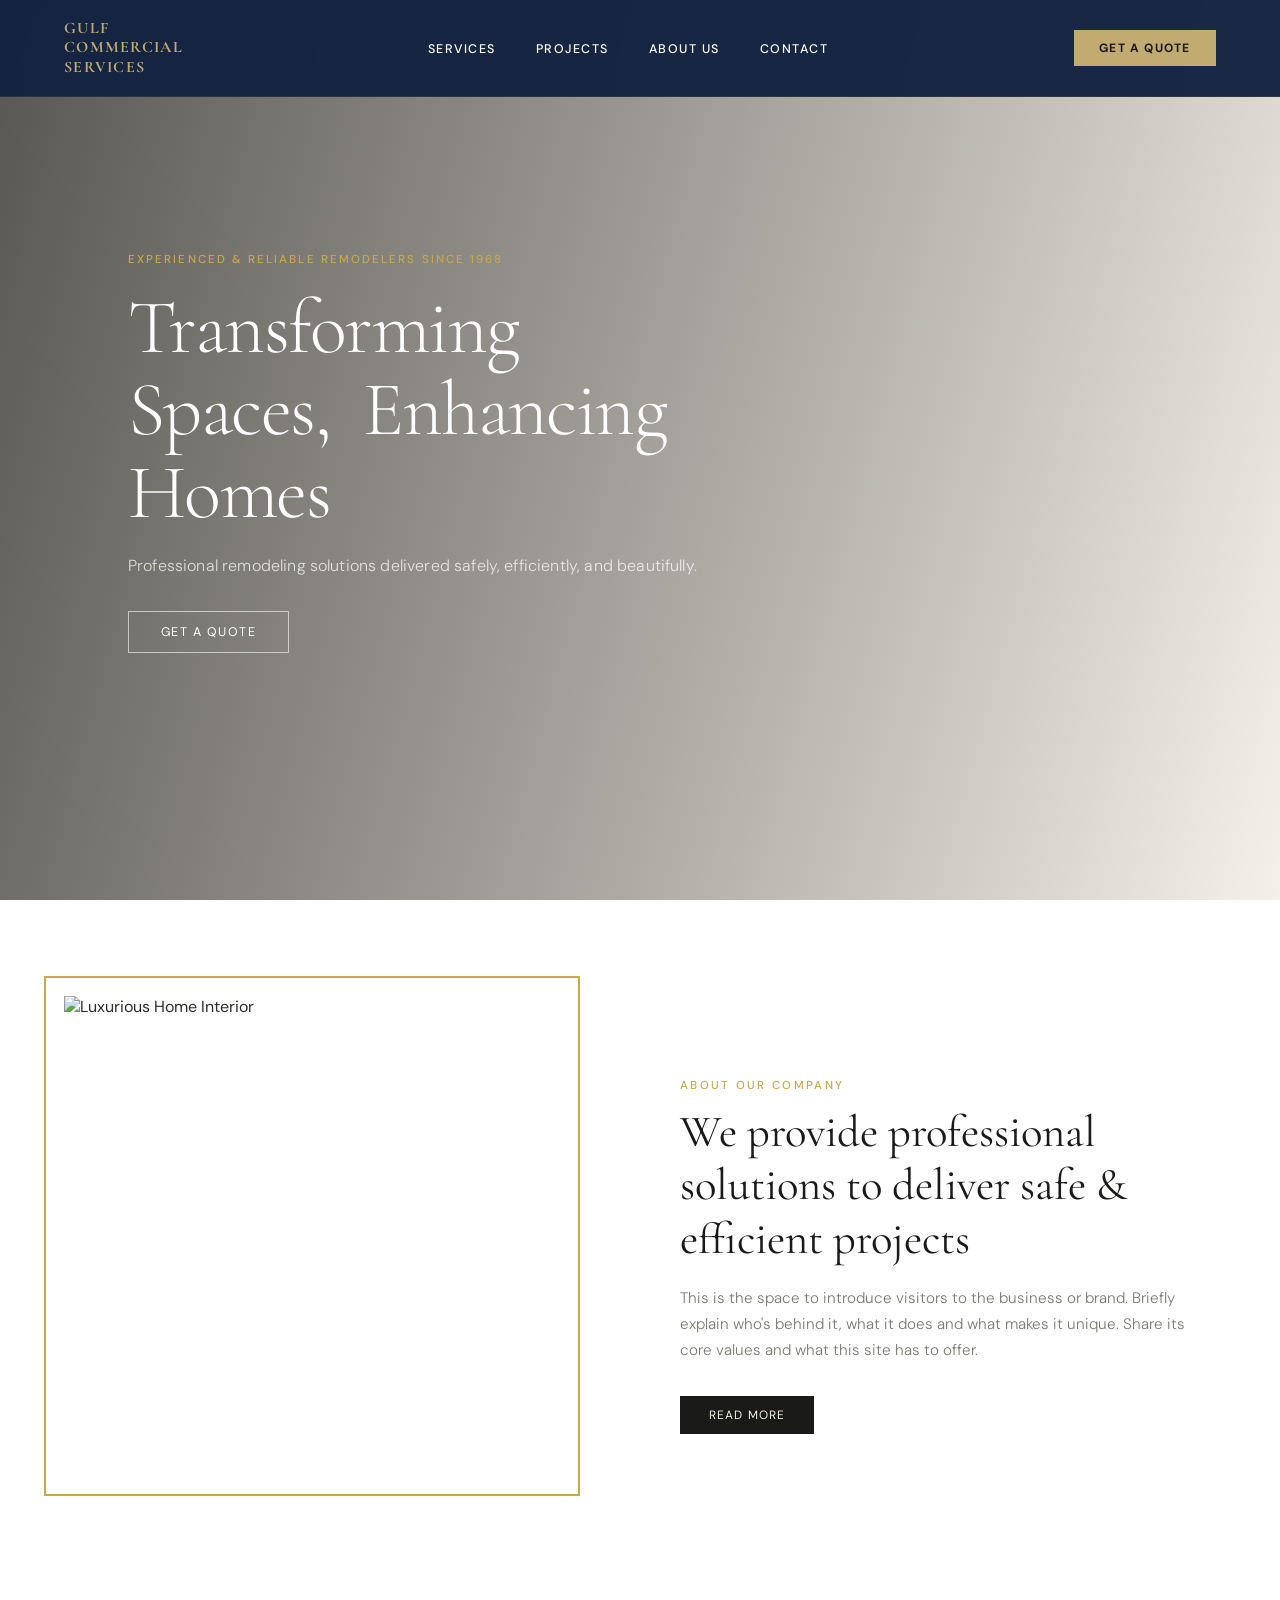
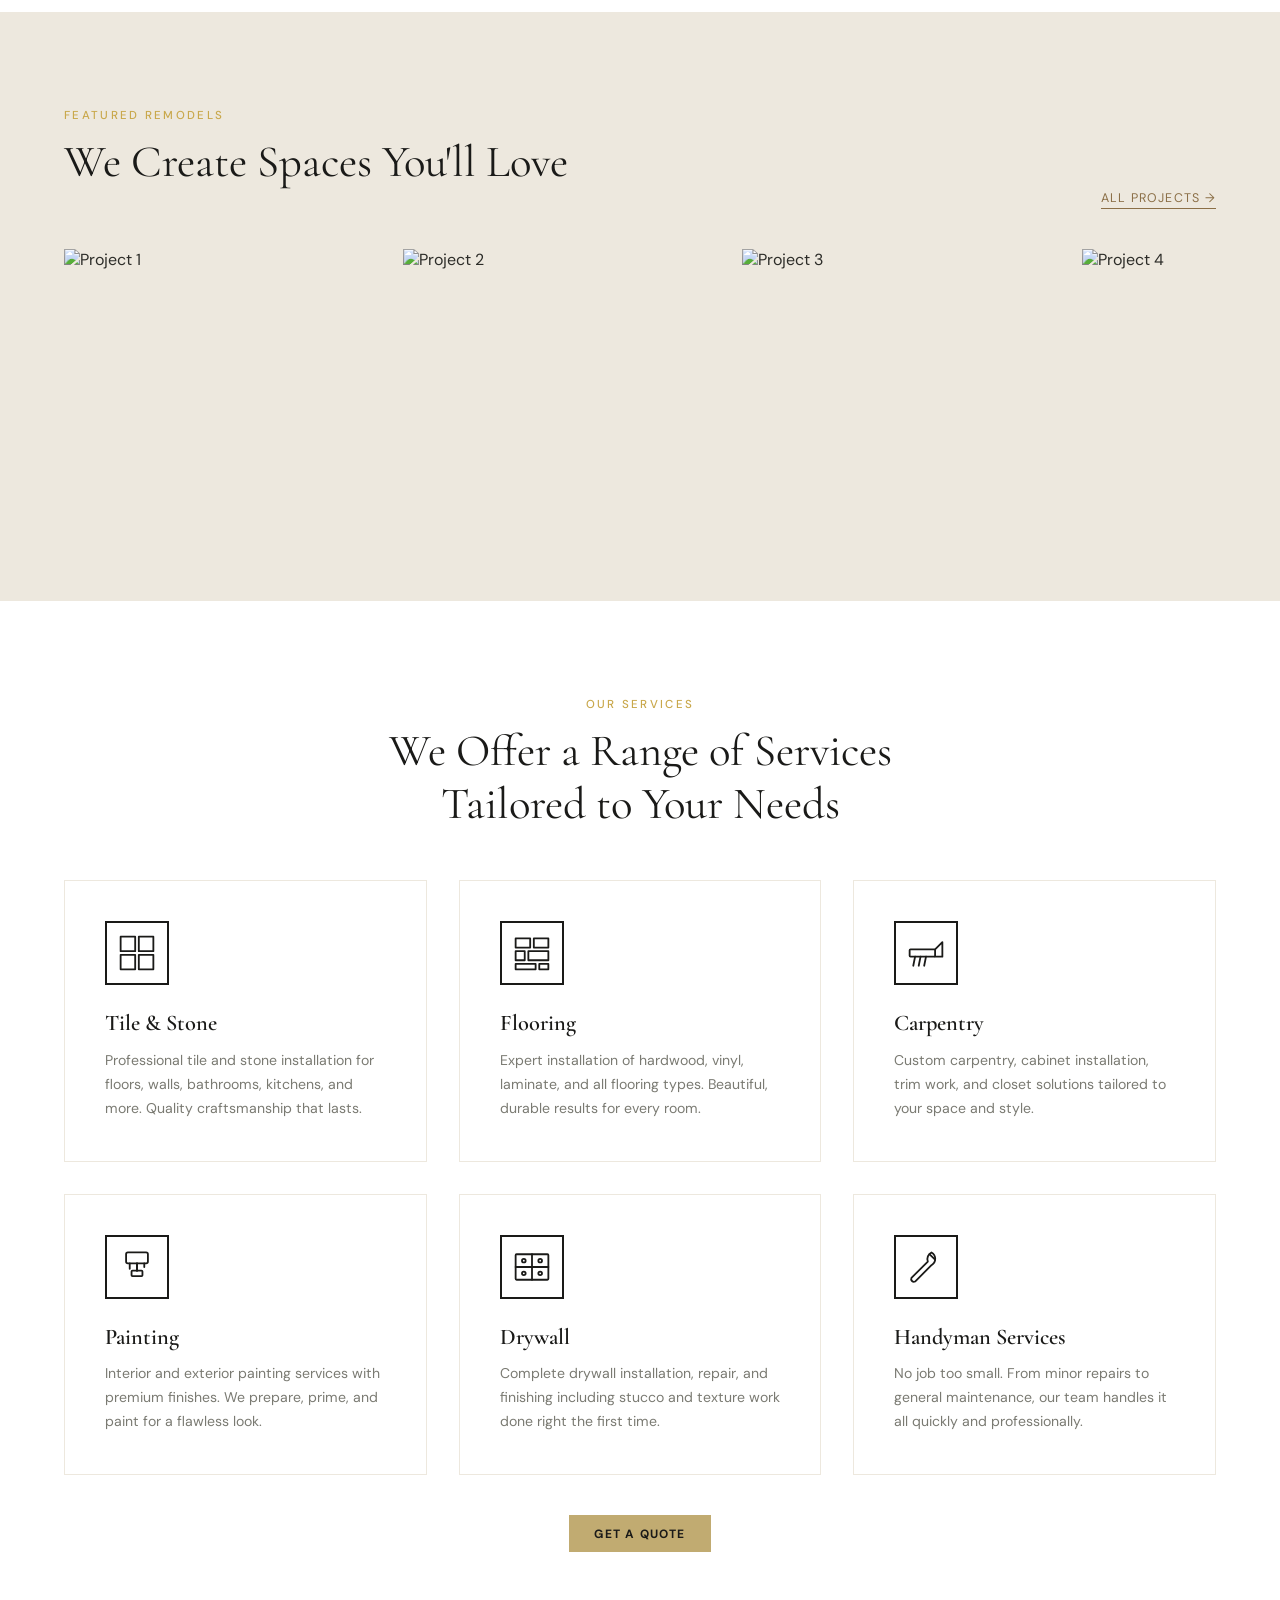
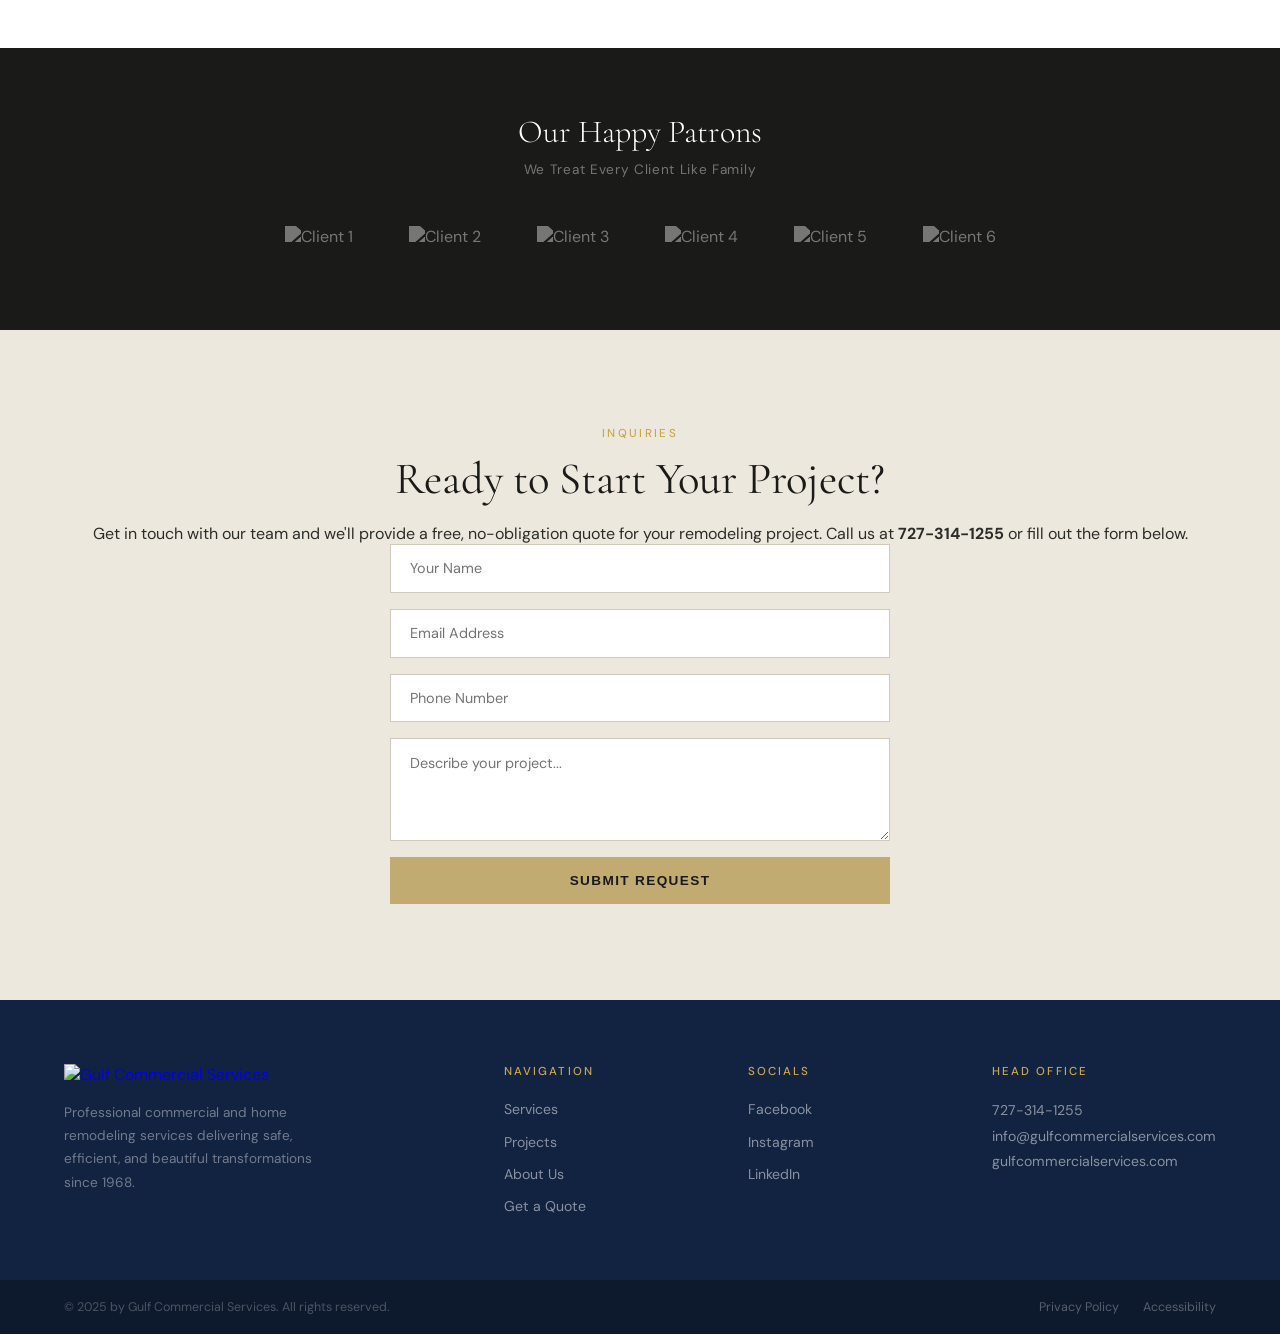
==== index.html @ 8eda81be "Add files via upload" ====
<!DOCTYPE html>
<html lang="en">
<head>
  <meta charset="UTF-8" />
  <meta name="viewport" content="width=device-width, initial-scale=1.0"/>
  <title>HOME | Gulf Commercial Services</title>
  <link href="https://fonts.googleapis.com/css2?family=Cormorant+Garamond:wght@300;400;600;700&family=DM+Sans:wght@300;400;500;600&display=swap" rel="stylesheet"/>
  <style>
    *, *::before, *::after { box-sizing: border-box; margin: 0; padding: 0; }

    :root {
      --cream: #f5f0e8;
      --dark: #1a1a18;
      --warm: #8b6f47;
      --gold: #c9a84c;
      --light-warm: #ede8de;
      --text: #2c2c28;
      --muted: #7a7a72;
    }

    html { scroll-behavior: smooth; }

    body {
      font-family: 'DM Sans', sans-serif;
      background: var(--cream);
      color: var(--text);
      overflow-x: hidden;
    }

    /* NAV */
    nav {
      position: fixed;
      top: 0; left: 0; right: 0;
      z-index: 100;
      display: flex;
      align-items: center;
      justify-content: space-between;
      padding: 1.2rem 4rem;
      background: rgba(18, 35, 65, 0.97);
      backdrop-filter: blur(12px);
      border-bottom: 1px solid rgba(139,111,71,0.2);
      transition: all 0.3s ease;
    }

    .logo {
      font-family: 'Cormorant Garamond', serif;
      font-size: 1.8rem;
      font-weight: 700;
      color: var(--dark);
      text-decoration: none;
      letter-spacing: -0.02em;
    }
    .logo span { color: var(--gold); }

    .gcs-logo-link { text-decoration: none; }
    .gcs-logo { display: flex; align-items: center; }
    .gcs-name {
      font-family: 'Cormorant Garamond', serif;
      font-size: 1rem;
      font-weight: 700;
      color: #C1AB71;
      line-height: 1.2;
      letter-spacing: 0.08em;
      text-transform: uppercase;
    }

    .nav-links {
      display: flex;
      gap: 2.5rem;
      list-style: none;
    }
    .nav-links a {
      text-decoration: none;
      font-size: 0.78rem;
      font-weight: 500;
      letter-spacing: 0.12em;
      color: #ffffff;
      text-transform: uppercase;
      transition: color 0.2s;
    }
    .nav-links a:hover { color: #c9a84c; }

    .btn-quote {
      background: #C1AB71;
      color: #1a1a18;
      padding: 0.65rem 1.6rem;
      font-size: 0.75rem;
      font-weight: 700;
      letter-spacing: 0.1em;
      text-transform: uppercase;
      text-decoration: none;
      border: none;
      cursor: pointer;
      transition: opacity 0.2s, transform 0.2s;
    }
    .btn-quote:hover { opacity: 0.85; transform: translateY(-1px); }

    .hamburger { display: none; flex-direction: column; gap: 5px; cursor: pointer; }
    .hamburger span { width: 24px; height: 2px; background: #ffffff; transition: all 0.3s; }

    /* HERO */
    .hero {
      min-height: 100vh;
      position: relative;
      display: flex;
      align-items: center;
      overflow: hidden;
    }

    .hero-bg {
      position: absolute; inset: 0;
      background: url('hero.png') center/cover no-repeat;
    }
    .hero-bg::after {
      content: '';
      position: absolute; inset: 0;
      background: linear-gradient(105deg, rgba(26,26,24,0.72) 0%, rgba(26,26,24,0.3) 60%, transparent 100%);
    }

    .hero-content {
      position: relative;
      z-index: 2;
      padding: 0 4rem;
      max-width: 700px;
      animation: fadeUp 1s ease both;
    }

    .hero-tag {
      display: inline-block;
      font-size: 0.72rem;
      letter-spacing: 0.18em;
      text-transform: uppercase;
      color: var(--gold);
      margin-bottom: 1.2rem;
      font-weight: 500;
    }

    .hero h1 {
      font-family: 'Cormorant Garamond', serif;
      font-size: clamp(3rem, 6vw, 5.5rem);
      font-weight: 300;
      line-height: 1.08;
      color: #fff;
      margin-bottom: 1.2rem;
      letter-spacing: -0.02em;
    }

    .hero p {
      color: rgba(255,255,255,0.75);
      font-size: 1rem;
      font-weight: 300;
      margin-bottom: 2.2rem;
      letter-spacing: 0.01em;
    }

    .btn-outline {
      display: inline-block;
      border: 1.5px solid rgba(255,255,255,0.6);
      color: #fff;
      padding: 0.75rem 2rem;
      font-size: 0.78rem;
      letter-spacing: 0.12em;
      text-transform: uppercase;
      text-decoration: none;
      transition: all 0.3s;
    }
    .btn-outline:hover { background: var(--gold); border-color: var(--gold); color: var(--dark); }

    /* SECTION BASE */
    section { padding: 6rem 4rem; }
    .section-label {
      font-size: 0.72rem;
      letter-spacing: 0.2em;
      text-transform: uppercase;
      color: var(--gold);
      font-weight: 500;
      margin-bottom: 0.8rem;
    }
    .section-title {
      font-family: 'Cormorant Garamond', serif;
      font-size: clamp(2rem, 3.5vw, 3rem);
      font-weight: 400;
      line-height: 1.2;
      color: var(--dark);
      margin-bottom: 1.2rem;
    }
    .section-sub {
      color: var(--muted);
      font-size: 0.95rem;
      font-weight: 300;
      line-height: 1.7;
      max-width: 520px;
    }

    /* ABOUT */
    .about {
      background: #fff;
      display: grid;
      grid-template-columns: 1fr 1fr;
      gap: 5rem;
      align-items: center;
    }
    .about-img {
      position: relative;
      height: 520px;
    }
    .about-img img {
      width: 100%; height: 100%;
      object-fit: cover;
    }
    .about-img::before {
      content: '';
      position: absolute;
      top: -20px; left: -20px;
      right: 20px; bottom: 20px;
      border: 2px solid var(--gold);
      z-index: 0;
    }
    .about-img img { position: relative; z-index: 1; }
    .about-text .btn-dark {
      display: inline-block;
      margin-top: 2rem;
      background: var(--dark);
      color: var(--cream);
      padding: 0.7rem 1.8rem;
      font-size: 0.75rem;
      letter-spacing: 0.1em;
      text-transform: uppercase;
      text-decoration: none;
      transition: background 0.2s;
    }
    .about-text .btn-dark:hover { background: var(--gold); color: var(--dark); }

    /* STATS */
    .stats {
      background: var(--dark);
      padding: 4rem;
      display: grid;
      grid-template-columns: repeat(3, 1fr);
      text-align: center;
      gap: 2rem;
    }
    .stat-item { padding: 2rem 1rem; border-right: 1px solid rgba(255,255,255,0.1); }
    .stat-item:last-child { border-right: none; }
    .stat-num {
      font-family: 'Cormorant Garamond', serif;
      font-size: 4.5rem;
      font-weight: 300;
      color: var(--gold);
      line-height: 1;
      margin-bottom: 0.5rem;
    }
    .stat-label {
      font-size: 0.8rem;
      letter-spacing: 0.15em;
      text-transform: uppercase;
      color: rgba(255,255,255,0.55);
      font-weight: 400;
    }

    /* PROJECTS */
    .projects { background: var(--light-warm); }
    .projects-header {
      display: flex;
      justify-content: space-between;
      align-items: flex-end;
      margin-bottom: 2.5rem;
    }
    .projects-header a {
      font-size: 0.78rem;
      letter-spacing: 0.1em;
      text-transform: uppercase;
      color: var(--warm);
      text-decoration: none;
      border-bottom: 1px solid var(--warm);
      padding-bottom: 2px;
      transition: color 0.2s;
    }

    .gallery-scroll {
      display: flex;
      gap: 1.2rem;
      overflow-x: auto;
      padding-bottom: 1rem;
      scrollbar-width: thin;
      scrollbar-color: var(--gold) transparent;
    }
    .gallery-scroll::-webkit-scrollbar { height: 4px; }
    .gallery-scroll::-webkit-scrollbar-thumb { background: var(--gold); border-radius: 2px; }

    .gallery-item {
      flex: 0 0 320px;
      height: 240px;
      overflow: hidden;
      position: relative;
    }
    .gallery-item img {
      width: 100%; height: 100%;
      object-fit: cover;
      transition: transform 0.5s ease;
    }
    .gallery-item:hover img { transform: scale(1.06); }
    .gallery-item::after {
      content: '';
      position: absolute; inset: 0;
      background: linear-gradient(to top, rgba(26,26,24,0.4), transparent 60%);
      opacity: 0;
      transition: opacity 0.3s;
    }
    .gallery-item:hover::after { opacity: 1; }

    /* SERVICES */
    .services { background: #fff; }
    .services-grid {
      display: grid;
      grid-template-columns: repeat(3, 1fr);
      gap: 2rem;
      margin-top: 3rem;
    }
    .service-card {
      padding: 2.5rem;
      border: 1px solid var(--light-warm);
      transition: border-color 0.3s, transform 0.3s, box-shadow 0.3s;
      cursor: default;
    }
    .service-card:hover {
      border-color: var(--gold);
      transform: translateY(-4px);
      box-shadow: 0 12px 40px rgba(139,111,71,0.1);
    }
    .service-icon {
      width: 64px; height: 64px;
      background: #fff;
      border: 2px solid #1a1a18;
      display: flex; align-items: center; justify-content: center;
      margin-bottom: 1.5rem;
      padding: 10px;
    }
    .service-card h3 {
      font-family: 'Cormorant Garamond', serif;
      font-size: 1.4rem;
      font-weight: 600;
      margin-bottom: 0.8rem;
      color: var(--dark);
    }
    .service-card p {
      font-size: 0.88rem;
      color: var(--muted);
      line-height: 1.7;
    }

    .services-footer { margin-top: 2.5rem; text-align: center; }

    /* CLIENTS */
    .clients { background: var(--dark); padding: 4rem; text-align: center; }
    .clients h2 {
      font-family: 'Cormorant Garamond', serif;
      font-size: 2rem;
      font-weight: 300;
      color: #fff;
      margin-bottom: 0.6rem;
    }
    .clients-sub { color: rgba(255,255,255,0.4); font-size: 0.85rem; margin-bottom: 3rem; letter-spacing: 0.05em; }
    .clients-logos {
      display: flex;
      justify-content: center;
      align-items: center;
      gap: 3.5rem;
      flex-wrap: wrap;
    }
    .client-logo {
      height: 40px;
      opacity: 0.4;
      filter: brightness(10);
      transition: opacity 0.3s;
      object-fit: contain;
    }
    .client-logo:hover { opacity: 0.8; }

    /* FOOTER */
    footer {
      background: #122341;
      color: rgba(255,255,255,0.6);
      padding: 4rem;
      display: grid;
      grid-template-columns: 2fr 1fr 1fr 1fr;
      gap: 3rem;
    }
    .footer-brand .logo { color: var(--cream); font-size: 1.6rem; }
    .footer-brand p {
      font-size: 0.85rem;
      color: rgba(255,255,255,0.4);
      margin-top: 1rem;
      line-height: 1.7;
      max-width: 260px;
    }
    footer h4 {
      font-size: 0.72rem;
      letter-spacing: 0.18em;
      text-transform: uppercase;
      color: var(--gold);
      margin-bottom: 1.2rem;
      font-weight: 500;
    }
    footer ul { list-style: none; display: flex; flex-direction: column; gap: 0.7rem; }
    footer ul li a {
      color: rgba(255,255,255,0.5);
      text-decoration: none;
      font-size: 0.88rem;
      transition: color 0.2s;
    }
    footer ul li a:hover { color: var(--gold); }
    footer address { font-style: normal; font-size: 0.88rem; line-height: 1.8; color: rgba(255,255,255,0.5); }
    .footer-bottom {
      background: #0d1a2e;
      padding: 1.2rem 4rem;
      display: flex;
      justify-content: space-between;
      align-items: center;
      font-size: 0.78rem;
      color: rgba(255,255,255,0.25);
    }
    .footer-bottom a { color: rgba(255,255,255,0.3); text-decoration: none; }
    .footer-bottom a:hover { color: var(--gold); }

    /* MOBILE MENU */
    .mobile-menu {
      display: none;
      position: fixed;
      top: 0; left: 0; right: 0; bottom: 0;
      background: var(--dark);
      z-index: 200;
      flex-direction: column;
      justify-content: center;
      align-items: center;
      gap: 2rem;
    }
    .mobile-menu.open { display: flex; }
    .mobile-menu a {
      color: #fff;
      text-decoration: none;
      font-family: 'Cormorant Garamond', serif;
      font-size: 2.5rem;
      font-weight: 300;
      transition: color 0.2s;
    }
    .mobile-menu a:hover { color: var(--gold); }
    .mobile-close {
      position: absolute;
      top: 1.5rem; right: 2rem;
      font-size: 2rem;
      color: #fff;
      cursor: pointer;
      background: none; border: none;
    }

    @keyframes fadeUp {
      from { opacity: 0; transform: translateY(30px); }
      to   { opacity: 1; transform: translateY(0); }
    }

    /* RESPONSIVE */
    @media (max-width: 900px) {
      nav { padding: 1rem 1.5rem; }
      .nav-links, nav .btn-quote { display: none; }
      .hamburger { display: flex; }
      section { padding: 4rem 1.5rem; }
      .hero-content { padding: 0 1.5rem; }
      .about { grid-template-columns: 1fr; gap: 2rem; }
      .about-img { height: 300px; }
      .stats { grid-template-columns: 1fr; padding: 2.5rem 1.5rem; }
      .stat-item { border-right: none; border-bottom: 1px solid rgba(255,255,255,0.1); }
      .stat-item:last-child { border-bottom: none; }
      .services-grid { grid-template-columns: 1fr; }
      footer { grid-template-columns: 1fr 1fr; gap: 2rem; padding: 3rem 1.5rem; }
      .footer-bottom { padding: 1rem 1.5rem; flex-direction: column; gap: 0.5rem; text-align: center; }
      .projects-header { flex-direction: column; align-items: flex-start; gap: 1rem; }
      .gallery-item { flex: 0 0 260px; height: 200px; }
      .clients { padding: 3rem 1.5rem; }
    }
  </style>
</head>
<body>

<!-- NAV -->
<nav id="navbar">
  <a href="#" class="gcs-logo-link">
    <div class="gcs-logo">
      <span class="gcs-name">Gulf<br/>Commercial<br/>Services</span>
    </div>
  </a>
  <ul class="nav-links">
    <li><a href="#services">Services</a></li>
    <li><a href="#projects">Projects</a></li>
    <li><a href="#about">About Us</a></li>
    <li><a href="#quote">Contact</a></li>
  </ul>
  <a href="#quote" class="btn-quote">Get a Quote</a>
  <div class="hamburger" onclick="openMenu()">
    <span></span><span></span><span></span>
  </div>
</nav>

<!-- MOBILE MENU -->
<div class="mobile-menu" id="mobileMenu">
  <button class="mobile-close" onclick="closeMenu()">✕</button>
  <a href="#services" onclick="closeMenu()">Services</a>
  <a href="#projects" onclick="closeMenu()">Projects</a>
  <a href="#about" onclick="closeMenu()">About Us</a>
  <a href="#quote" onclick="closeMenu()">Contact</a>
  <a href="#quote" onclick="closeMenu()" style="font-size:1rem; letter-spacing:0.1em; text-transform:uppercase; margin-top:1rem; border:1px solid rgba(255,255,255,0.3); padding:0.8rem 2rem;">Get a Quote</a>
</div>

<!-- HERO -->
<section class="hero">
  <div class="hero-bg"></div>
  <div class="hero-content">
    <span class="hero-tag">Experienced & Reliable Remodelers since 1968</span>
    <h1>Transforming Spaces,&nbsp; Enhancing Homes</h1>
    <p>Professional remodeling solutions delivered safely, efficiently, and beautifully.</p>
    <a href="#quote" class="btn-outline">Get a Quote</a>
  </div>
</section>

<!-- ABOUT -->
<section class="about" id="about">
  <div class="about-img">
    <img src="https://static.wixstatic.com/media/11062b_6fec5660bf9747ee9c25ec418f2bd267~mv2.jpg/v1/crop/x_581,y_0,w_1827,h_1858/fill/w_800,h_900,al_c,q_85,enc_avif,quality_auto/Luxurious%20Home.jpg" alt="Luxurious Home Interior" loading="lazy"/>
  </div>
  <div class="about-text">
    <p class="section-label">About Our Company</p>
    <h2 class="section-title">We provide professional solutions to deliver safe &amp; efficient projects</h2>
    <p class="section-sub">This is the space to introduce visitors to the business or brand. Briefly explain who's behind it, what it does and what makes it unique. Share its core values and what this site has to offer.</p>
    <a href="#about" class="btn-dark">Read More</a>
  </div>
</section>


<!-- PROJECTS -->
<section class="projects" id="projects">
  <div class="projects-header">
    <div>
      <p class="section-label">Featured Remodels</p>
      <h2 class="section-title">We Create Spaces You'll Love</h2>
    </div>
    <a href="#projects">All Projects →</a>
  </div>
  <div class="gallery-scroll">
    <div class="gallery-item"><img src="https://static.wixstatic.com/media/72777f4373b74abe8aa66d5a92e9fe56.jpg/v1/fit/w_960,h_720,q_90,enc_avif,quality_auto/72777f4373b74abe8aa66d5a92e9fe56.jpg" alt="Project 1" loading="lazy"/></div>
    <div class="gallery-item"><img src="https://static.wixstatic.com/media/11062b_873ac72460054dbfa91cd115e9b98005~mv2.jpeg/v1/fit/w_960,h_720,q_90,enc_avif,quality_auto/11062b_873ac72460054dbfa91cd115e9b98005~mv2.jpeg" alt="Project 2" loading="lazy"/></div>
    <div class="gallery-item"><img src="https://static.wixstatic.com/media/11062b_5c1f61fc0386475b849544d9de6cb7f5~mv2.jpeg/v1/fit/w_960,h_720,q_90,enc_avif,quality_auto/11062b_5c1f61fc0386475b849544d9de6cb7f5~mv2.jpeg" alt="Project 3" loading="lazy"/></div>
    <div class="gallery-item"><img src="https://static.wixstatic.com/media/11062b_24e9492724454a5bb6d5876a624af07c~mv2.jpeg/v1/fit/w_960,h_720,q_90,enc_avif,quality_auto/11062b_24e9492724454a5bb6d5876a624af07c~mv2.jpeg" alt="Project 4" loading="lazy"/></div>
    <div class="gallery-item"><img src="https://static.wixstatic.com/media/11062b_007f9179f61f4cd18608c16ef2a72b95~mv2.jpg/v1/fit/w_960,h_720,q_90,enc_avif,quality_auto/11062b_007f9179f61f4cd18608c16ef2a72b95~mv2.jpg" alt="Project 5" loading="lazy"/></div>
    <div class="gallery-item"><img src="https://static.wixstatic.com/media/11062b_167ef4c3ef044679b96bc8e3958c236a~mv2.jpg/v1/fit/w_960,h_720,q_90,enc_avif,quality_auto/11062b_167ef4c3ef044679b96bc8e3958c236a~mv2.jpg" alt="Project 6" loading="lazy"/></div>
    <div class="gallery-item"><img src="https://static.wixstatic.com/media/11062b_4744eb9050974574b502daca0c6c3a08~mv2.jpg/v1/fit/w_960,h_720,q_90,enc_avif,quality_auto/11062b_4744eb9050974574b502daca0c6c3a08~mv2.jpg" alt="Project 7" loading="lazy"/></div>
    <div class="gallery-item"><img src="https://static.wixstatic.com/media/feb654e11d3a49daa79c16b483bee805.jpg/v1/fit/w_960,h_720,q_90,enc_avif,quality_auto/feb654e11d3a49daa79c16b483bee805.jpg" alt="Project 8" loading="lazy"/></div>
  </div>
</section>


<!-- SERVICES -->
<section class="services" id="services">
  <div style="text-align:center; max-width:600px; margin: 0 auto 1rem;">
    <p class="section-label">Our Services</p>
    <h2 class="section-title">We Offer a Range of Services Tailored to Your Needs</h2>
  </div>
  <div class="services-grid">
    <div class="service-card">
      <div class="service-icon">
        <svg viewBox="0 0 44 44" fill="none" stroke="#1a1a18" stroke-width="2" stroke-linecap="round" stroke-linejoin="round" width="44" height="44">
          <!-- Tile grid pattern -->
          <rect x="4" y="4" width="16" height="16" rx="0"/>
          <rect x="24" y="4" width="16" height="16" rx="0"/>
          <rect x="4" y="24" width="16" height="16" rx="0"/>
          <rect x="24" y="24" width="16" height="16" rx="0"/>
        </svg>
      </div>
      <h3>Tile & Stone</h3>
      <p>Professional tile and stone installation for floors, walls, bathrooms, kitchens, and more. Quality craftsmanship that lasts.</p>
    </div>
    <div class="service-card">
      <div class="service-icon">
        <svg viewBox="0 0 44 44" fill="none" stroke="#1a1a18" stroke-width="2" stroke-linecap="round" stroke-linejoin="round" width="44" height="44">
          <!-- Hardwood plank pattern like uploaded image -->
          <rect x="4" y="6" width="16" height="10"/>
          <rect x="24" y="6" width="16" height="10"/>
          <rect x="4" y="20" width="10" height="10"/>
          <rect x="18" y="20" width="22" height="10"/>
          <rect x="4" y="34" width="22" height="6"/>
          <rect x="30" y="34" width="10" height="6"/>
        </svg>
      </div>
      <h3>Flooring</h3>
      <p>Expert installation of hardwood, vinyl, laminate, and all flooring types. Beautiful, durable results for every room.</p>
    </div>
    <div class="service-card">
      <div class="service-icon">
        <svg viewBox="0 0 44 44" fill="none" stroke="#1a1a18" stroke-width="2" stroke-linecap="round" stroke-linejoin="round" width="44" height="44">
          <!-- Saw / carpentry tool -->
          <rect x="4" y="18" width="28" height="8" rx="1"/>
          <polyline points="32,18 40,10 40,26 32,26"/>
          <line x1="10" y1="26" x2="8" y2="36"/>
          <line x1="16" y1="26" x2="14" y2="36"/>
          <line x1="22" y1="26" x2="20" y2="36"/>
        </svg>
      </div>
      <h3>Carpentry</h3>
      <p>Custom carpentry, cabinet installation, trim work, and closet solutions tailored to your space and style.</p>
    </div>
    <div class="service-card">
      <div class="service-icon">
        <svg viewBox="0 0 44 44" fill="none" stroke="#1a1a18" stroke-width="2" stroke-linecap="round" stroke-linejoin="round" width="44" height="44">
          <!-- Paint roller -->
          <rect x="10" y="6" width="24" height="12" rx="2"/>
          <line x1="22" y1="18" x2="22" y2="26"/>
          <rect x="16" y="26" width="12" height="6" rx="1"/>
          <!-- Paint drips -->
          <line x1="14" y1="18" x2="14" y2="24"/>
          <line x1="30" y1="18" x2="30" y2="22"/>
          <line x1="22" y1="18" x2="22" y2="26"/>
        </svg>
      </div>
      <h3>Painting</h3>
      <p>Interior and exterior painting services with premium finishes. We prepare, prime, and paint for a flawless look.</p>
    </div>
    <div class="service-card">
      <div class="service-icon">
        <svg viewBox="0 0 44 44" fill="none" stroke="#1a1a18" stroke-width="2" stroke-linecap="round" stroke-linejoin="round" width="44" height="44">
          <!-- Drywall / wall panel -->
          <rect x="4" y="8" width="36" height="28" rx="1"/>
          <line x1="4" y1="22" x2="40" y2="22"/>
          <line x1="22" y1="8" x2="22" y2="36"/>
          <!-- Screws -->
          <circle cx="13" cy="15" r="2"/>
          <circle cx="31" cy="15" r="2"/>
          <circle cx="13" cy="29" r="2"/>
          <circle cx="31" cy="29" r="2"/>
        </svg>
      </div>
      <h3>Drywall</h3>
      <p>Complete drywall installation, repair, and finishing including stucco and texture work done right the first time.</p>
    </div>
    <div class="service-card">
      <div class="service-icon">
        <svg viewBox="0 0 44 44" fill="none" stroke="#1a1a18" stroke-width="2" stroke-linecap="round" stroke-linejoin="round" width="44" height="44">
          <!-- Wrench -->
          <path d="M28,6 a8,8 0 0,1 0,14 l-18,18 a3,3 0 0,1 -4,-4 l18,-18 a8,8 0 0,1 4,-10z"/>
          <line x1="26" y1="8" x2="32" y2="14"/>
        </svg>
      </div>
      <h3>Handyman Services</h3>
      <p>No job too small. From minor repairs to general maintenance, our team handles it all quickly and professionally.</p>
    </div>
  </div>
  <div class="services-footer">
    <a href="#quote" class="btn-quote" style="display:inline-block; text-decoration:none;">Get a Quote</a>
  </div>
</section>


<!-- CLIENTS -->
<div class="clients">
  <h2>Our Happy Patrons</h2>
  <p class="clients-sub">We Treat Every Client Like Family</p>
  <div class="clients-logos">
    <img class="client-logo" src="https://static.wixstatic.com/media/c837a6_eee981d6e5314522abf72095136c74be~mv2.png" alt="Client 1"/>
    <img class="client-logo" src="https://static.wixstatic.com/media/c837a6_0b38254265324ec795dbde5e40f36a40~mv2.png" alt="Client 2"/>
    <img class="client-logo" src="https://static.wixstatic.com/media/c837a6_d487752f58274f02a3b4a3846ef8946d~mv2.png" alt="Client 3"/>
    <img class="client-logo" src="https://static.wixstatic.com/media/c837a6_318fc5d9088a454d948bbe1bb5b6f8b4~mv2.png" alt="Client 4"/>
    <img class="client-logo" src="https://static.wixstatic.com/media/c837a6_227980bf0d1347f485eb5c00f9145652~mv2.png" alt="Client 5"/>
    <img class="client-logo" src="https://static.wixstatic.com/media/84770f_85c01069f145488cb0691d22499ae74f~mv2.png" alt="Client 6"/>
  </div>
</div>

<!-- QUOTE SECTION -->
<section id="quote" style="background: var(--light-warm); text-align:center;">
  <p class="section-label">Inquiries</p>
  <h2 class="section-title" style="margin:0 auto 1rem;">Ready to Start Your Project?</h2>
    <p>Get in touch with our team and we'll provide a free, no-obligation quote for your remodeling project. Call us at <strong>727-314-1255</strong> or fill out the form below.</p>
  <form style="max-width:500px; margin:0 auto; display:flex; flex-direction:column; gap:1rem;" onsubmit="return false;">
    <input type="text" placeholder="Your Name" style="padding:0.9rem 1.2rem; border:1px solid #d0c9bc; background:#fff; font-family:inherit; font-size:0.9rem; outline:none;"/>
    <input type="email" placeholder="Email Address" style="padding:0.9rem 1.2rem; border:1px solid #d0c9bc; background:#fff; font-family:inherit; font-size:0.9rem; outline:none;"/>
    <input type="tel" placeholder="Phone Number" style="padding:0.9rem 1.2rem; border:1px solid #d0c9bc; background:#fff; font-family:inherit; font-size:0.9rem; outline:none;"/>
    <textarea placeholder="Describe your project..." rows="4" style="padding:0.9rem 1.2rem; border:1px solid #d0c9bc; background:#fff; font-family:inherit; font-size:0.9rem; outline:none; resize:vertical;"></textarea>
    <button type="submit" class="btn-quote" style="width:100%; padding:1rem; font-size:0.85rem;">Submit Request</button>
  </form>
</section>

<!-- FOOTER -->
<footer>
  <div class="footer-brand">
    <a href="#" class="gcs-logo-link">
      <img src="logo.png" alt="Gulf Commercial Services" style="height:80px; width:auto; background:#122341;"/>
    </a>
    <p>Professional commercial and home remodeling services delivering safe, efficient, and beautiful transformations since 1968.</p>
  </div>
  <div>
    <h4>Navigation</h4>
    <ul>
      <li><a href="#services">Services</a></li>
      <li><a href="#projects">Projects</a></li>
      <li><a href="#about">About Us</a></li>
      <li><a href="#quote">Get a Quote</a></li>
    </ul>
  </div>
  <div>
    <h4>Socials</h4>
    <ul>
      <li><a href="#">Facebook</a></li>
      <li><a href="#">Instagram</a></li>
      <li><a href="#">LinkedIn</a></li>
    </ul>
  </div>
  <div>
    <h4>Head Office</h4>
    <address>
      727-314-1255<br/>
      info@gulfcommercialservices.com<br/>
      gulfcommercialservices.com
    </address>
  </div>
</footer>
<div class="footer-bottom">
  <span>© 2025 by Gulf Commercial Services. All rights reserved.</span>
  <div style="display:flex; gap:1.5rem;">
    <a href="#">Privacy Policy</a>
    <a href="#">Accessibility</a>
  </div>
</div>

<script>
  function openMenu() { document.getElementById('mobileMenu').classList.add('open'); }
  function closeMenu() { document.getElementById('mobileMenu').classList.remove('open'); }

  // Scroll effect on nav
  window.addEventListener('scroll', () => {
    const nav = document.getElementById('navbar');
    nav.style.boxShadow = window.scrollY > 50 ? '0 2px 20px rgba(0,0,0,0.08)' : 'none';
  });

  // Smooth reveal on scroll
  const observer = new IntersectionObserver((entries) => {
    entries.forEach(e => {
      if (e.isIntersecting) {
        e.target.style.opacity = '1';
        e.target.style.transform = 'translateY(0)';
      }
    });
  }, { threshold: 0.1 });

  document.querySelectorAll('.service-card, .stat-item, .about-text, .about-img').forEach(el => {
    el.style.opacity = '0';
    el.style.transform = 'translateY(20px)';
    el.style.transition = 'opacity 0.6s ease, transform 0.6s ease';
    observer.observe(el);
  });
</script>
</body>
</html>
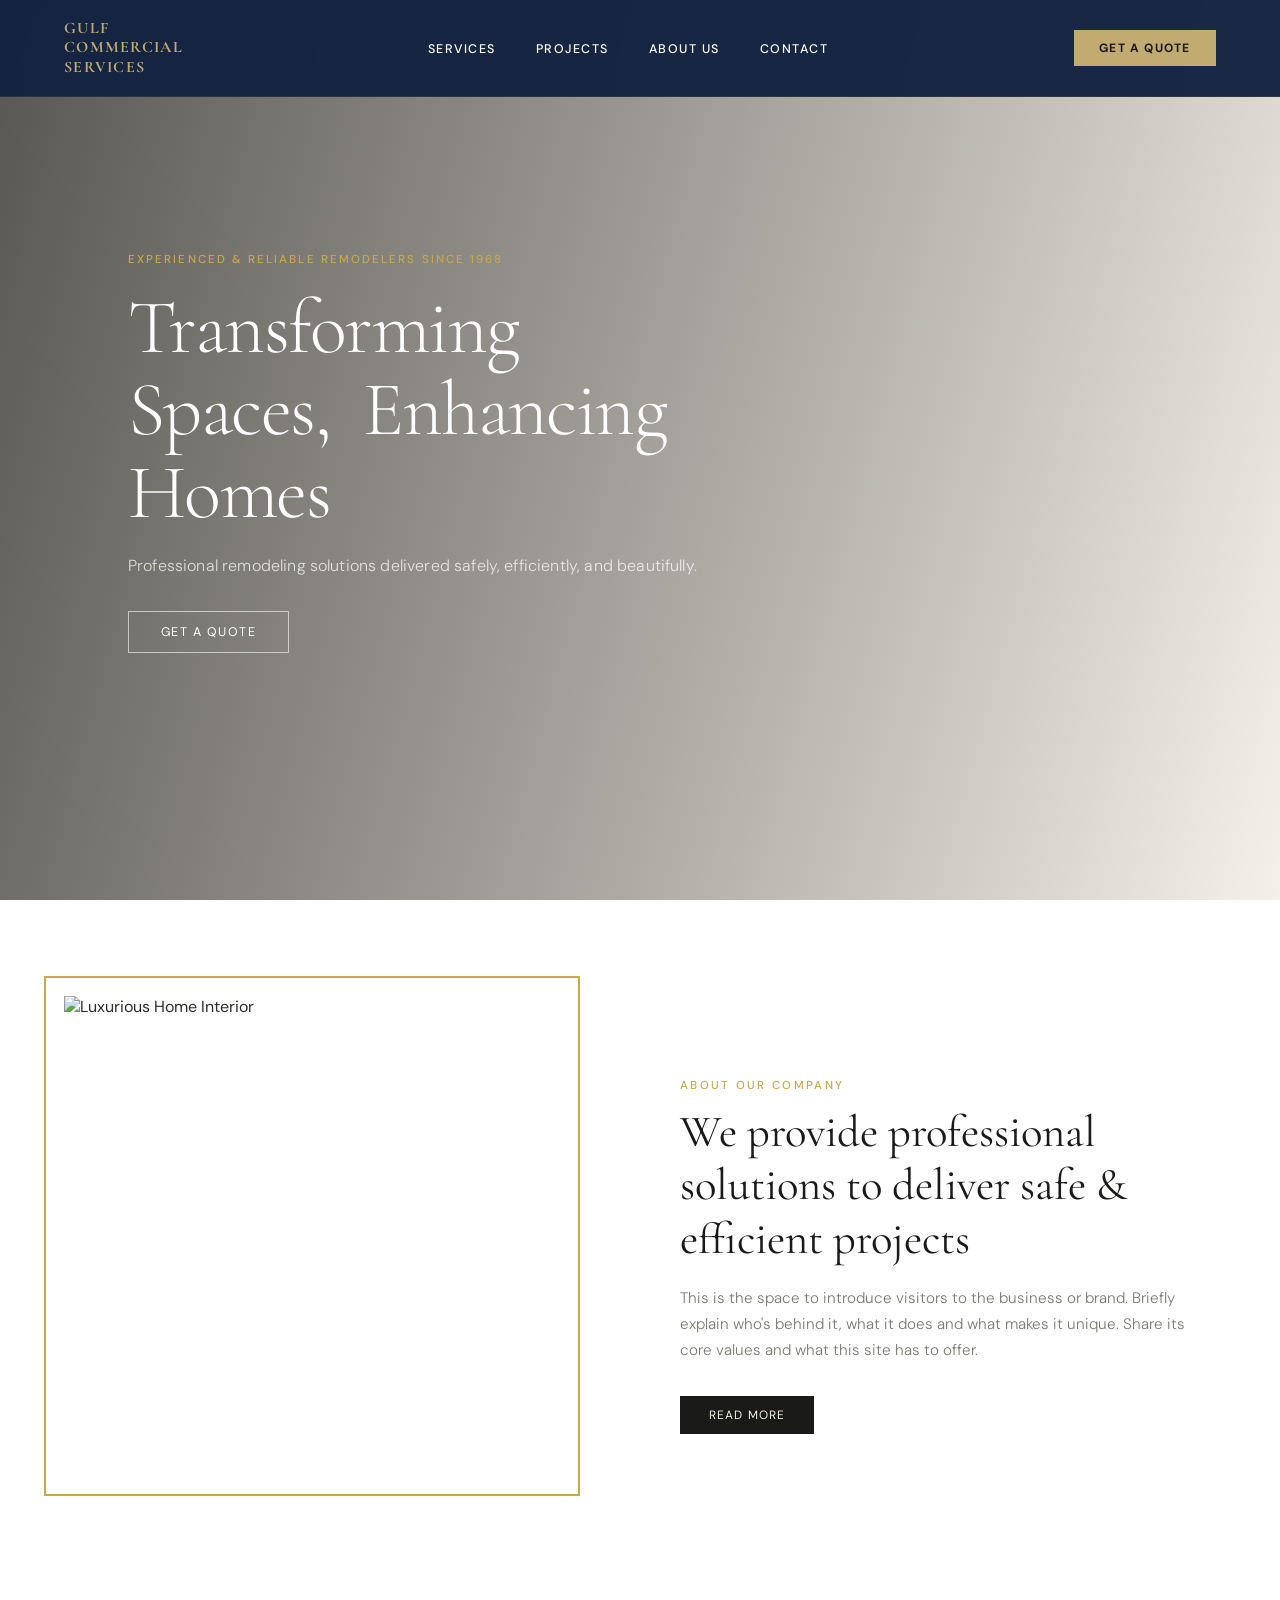
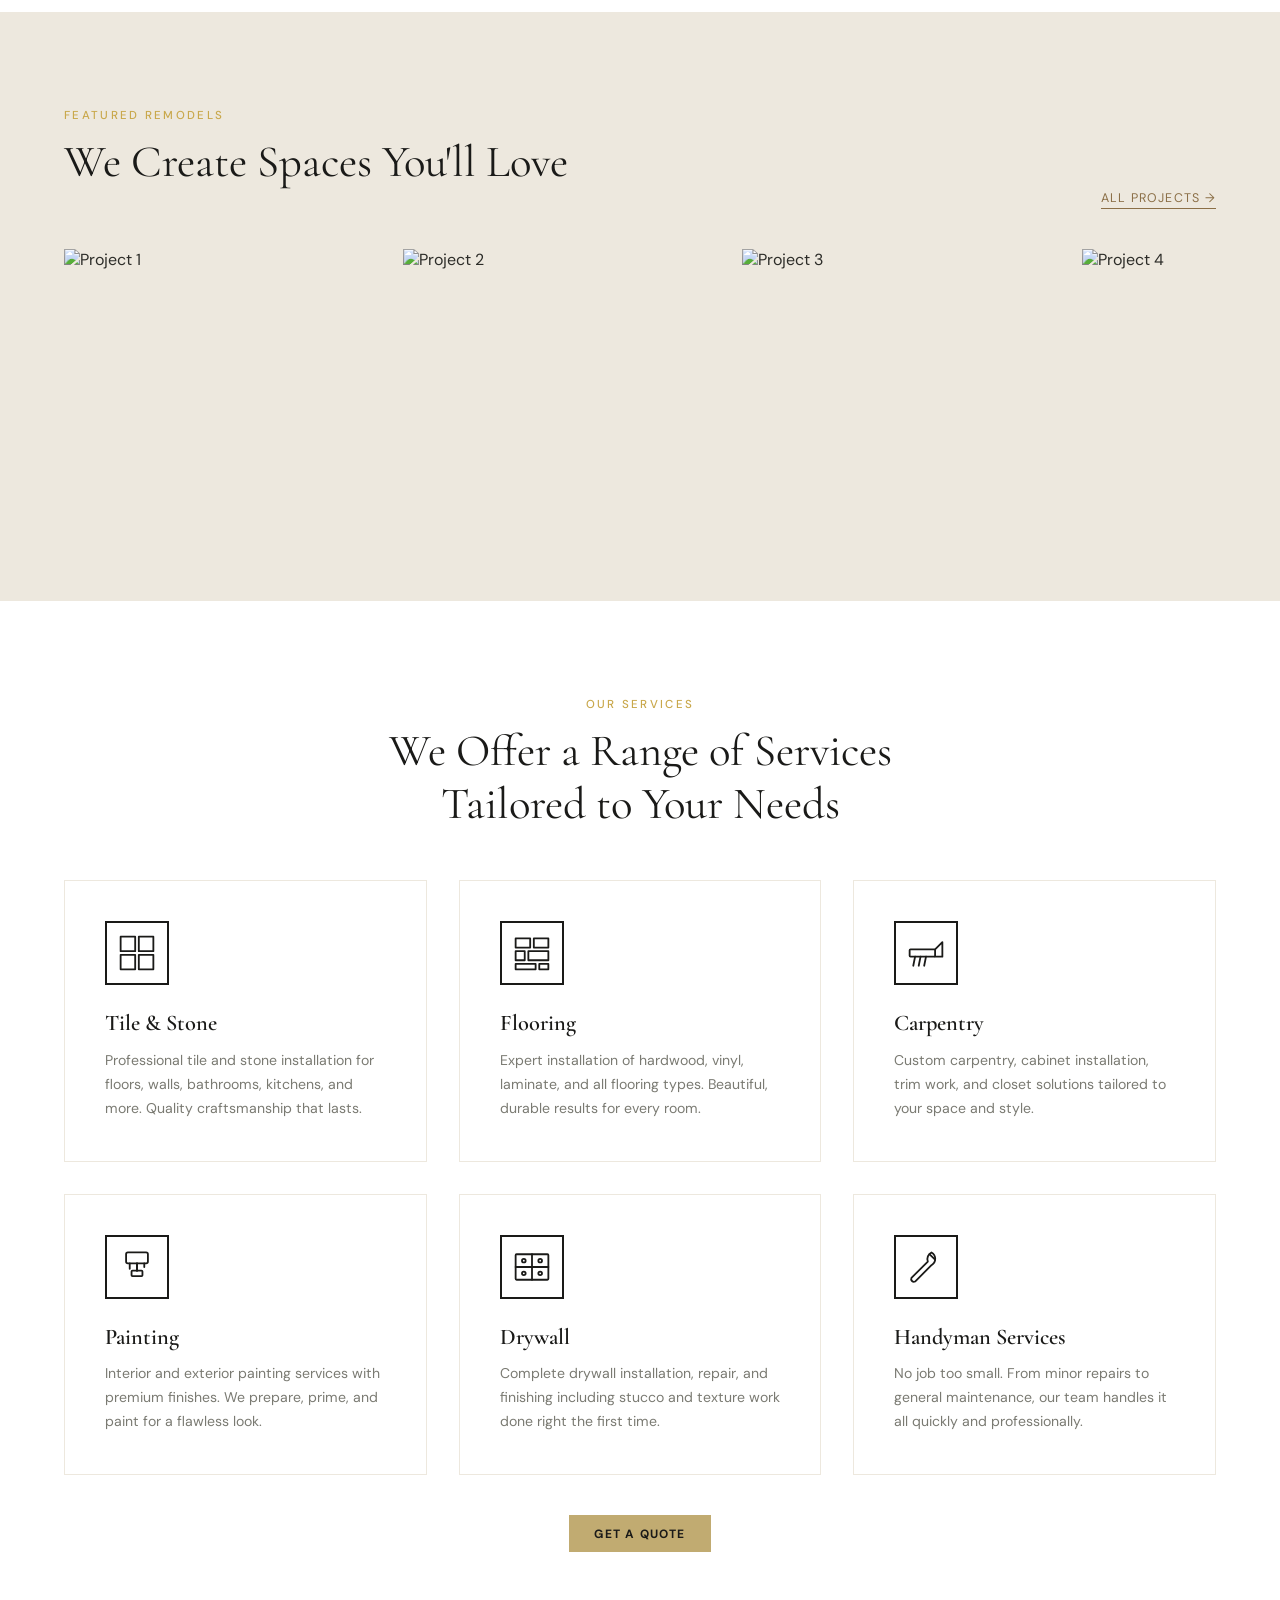
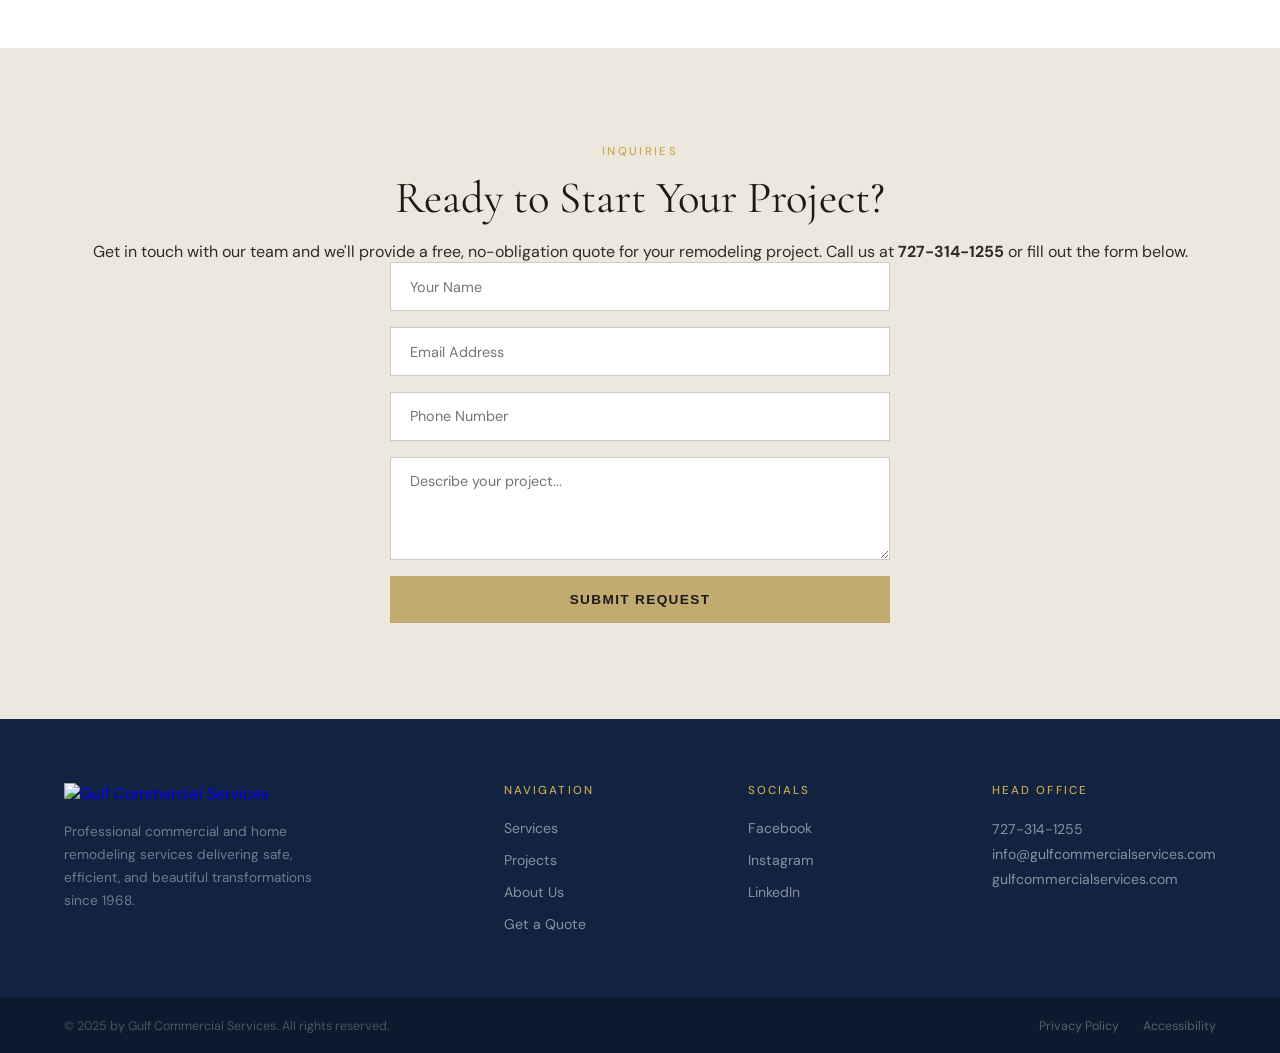
==== commit c85fe8e8: "Add files via upload" ====
--- a/index.html
+++ b/index.html
@@ -658,20 +658,6 @@
 </section>
 
 
-<!-- CLIENTS -->
-<div class="clients">
-  <h2>Our Happy Patrons</h2>
-  <p class="clients-sub">We Treat Every Client Like Family</p>
-  <div class="clients-logos">
-    <img class="client-logo" src="https://static.wixstatic.com/media/c837a6_eee981d6e5314522abf72095136c74be~mv2.png" alt="Client 1"/>
-    <img class="client-logo" src="https://static.wixstatic.com/media/c837a6_0b38254265324ec795dbde5e40f36a40~mv2.png" alt="Client 2"/>
-    <img class="client-logo" src="https://static.wixstatic.com/media/c837a6_d487752f58274f02a3b4a3846ef8946d~mv2.png" alt="Client 3"/>
-    <img class="client-logo" src="https://static.wixstatic.com/media/c837a6_318fc5d9088a454d948bbe1bb5b6f8b4~mv2.png" alt="Client 4"/>
-    <img class="client-logo" src="https://static.wixstatic.com/media/c837a6_227980bf0d1347f485eb5c00f9145652~mv2.png" alt="Client 5"/>
-    <img class="client-logo" src="https://static.wixstatic.com/media/84770f_85c01069f145488cb0691d22499ae74f~mv2.png" alt="Client 6"/>
-  </div>
-</div>
-
 <!-- QUOTE SECTION -->
 <section id="quote" style="background: var(--light-warm); text-align:center;">
   <p class="section-label">Inquiries</p>
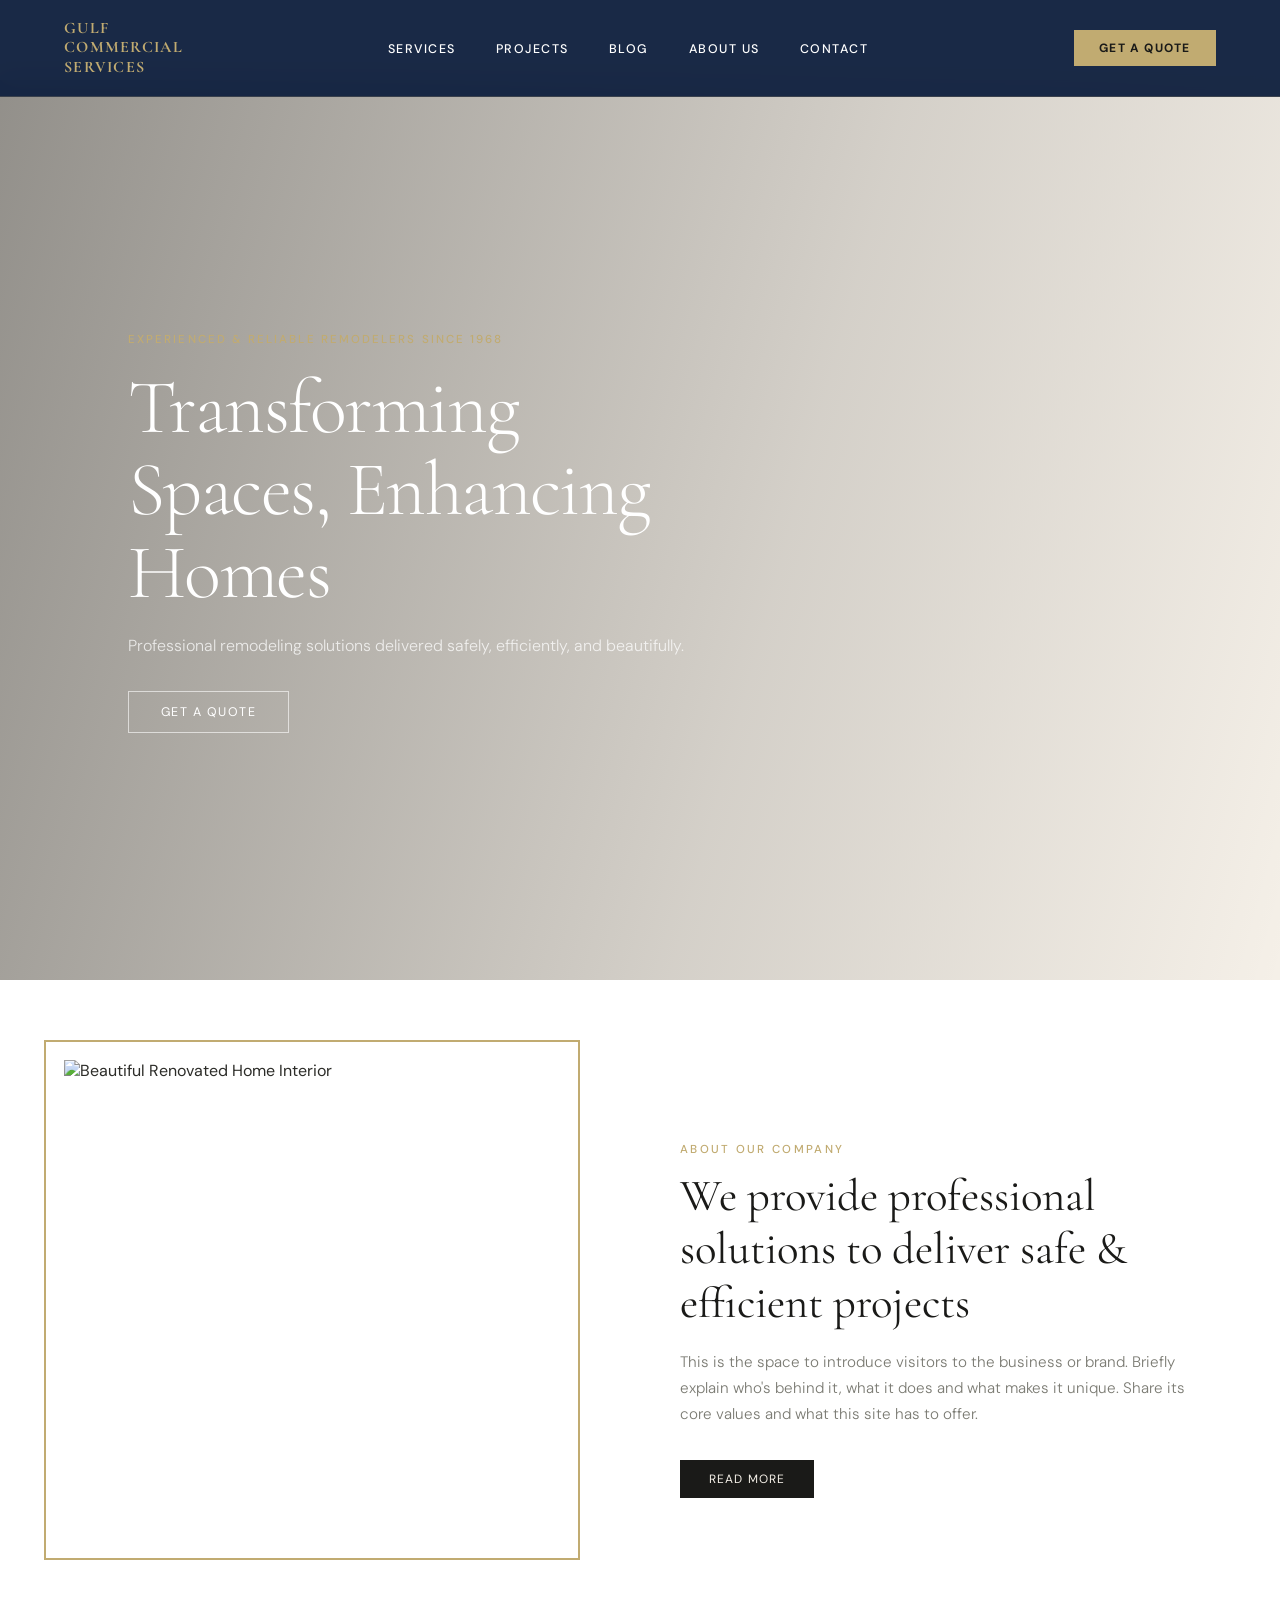
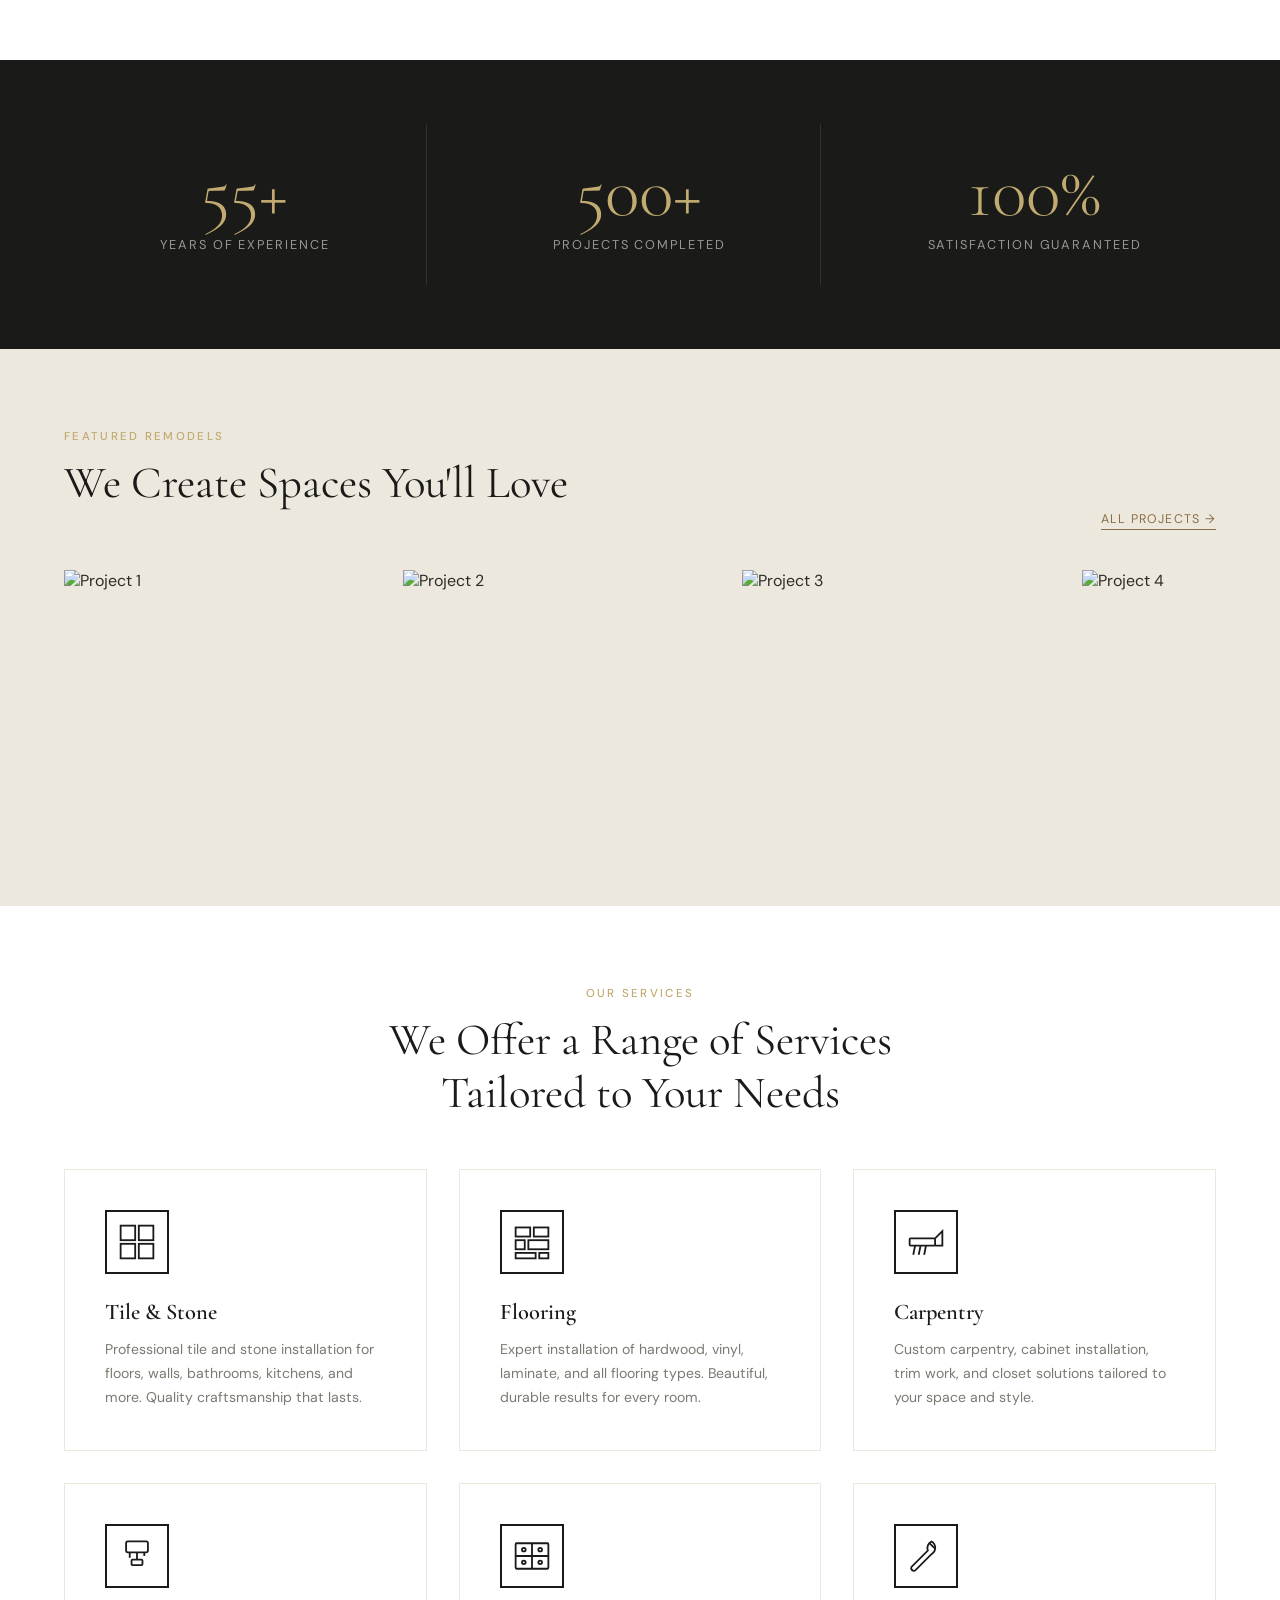
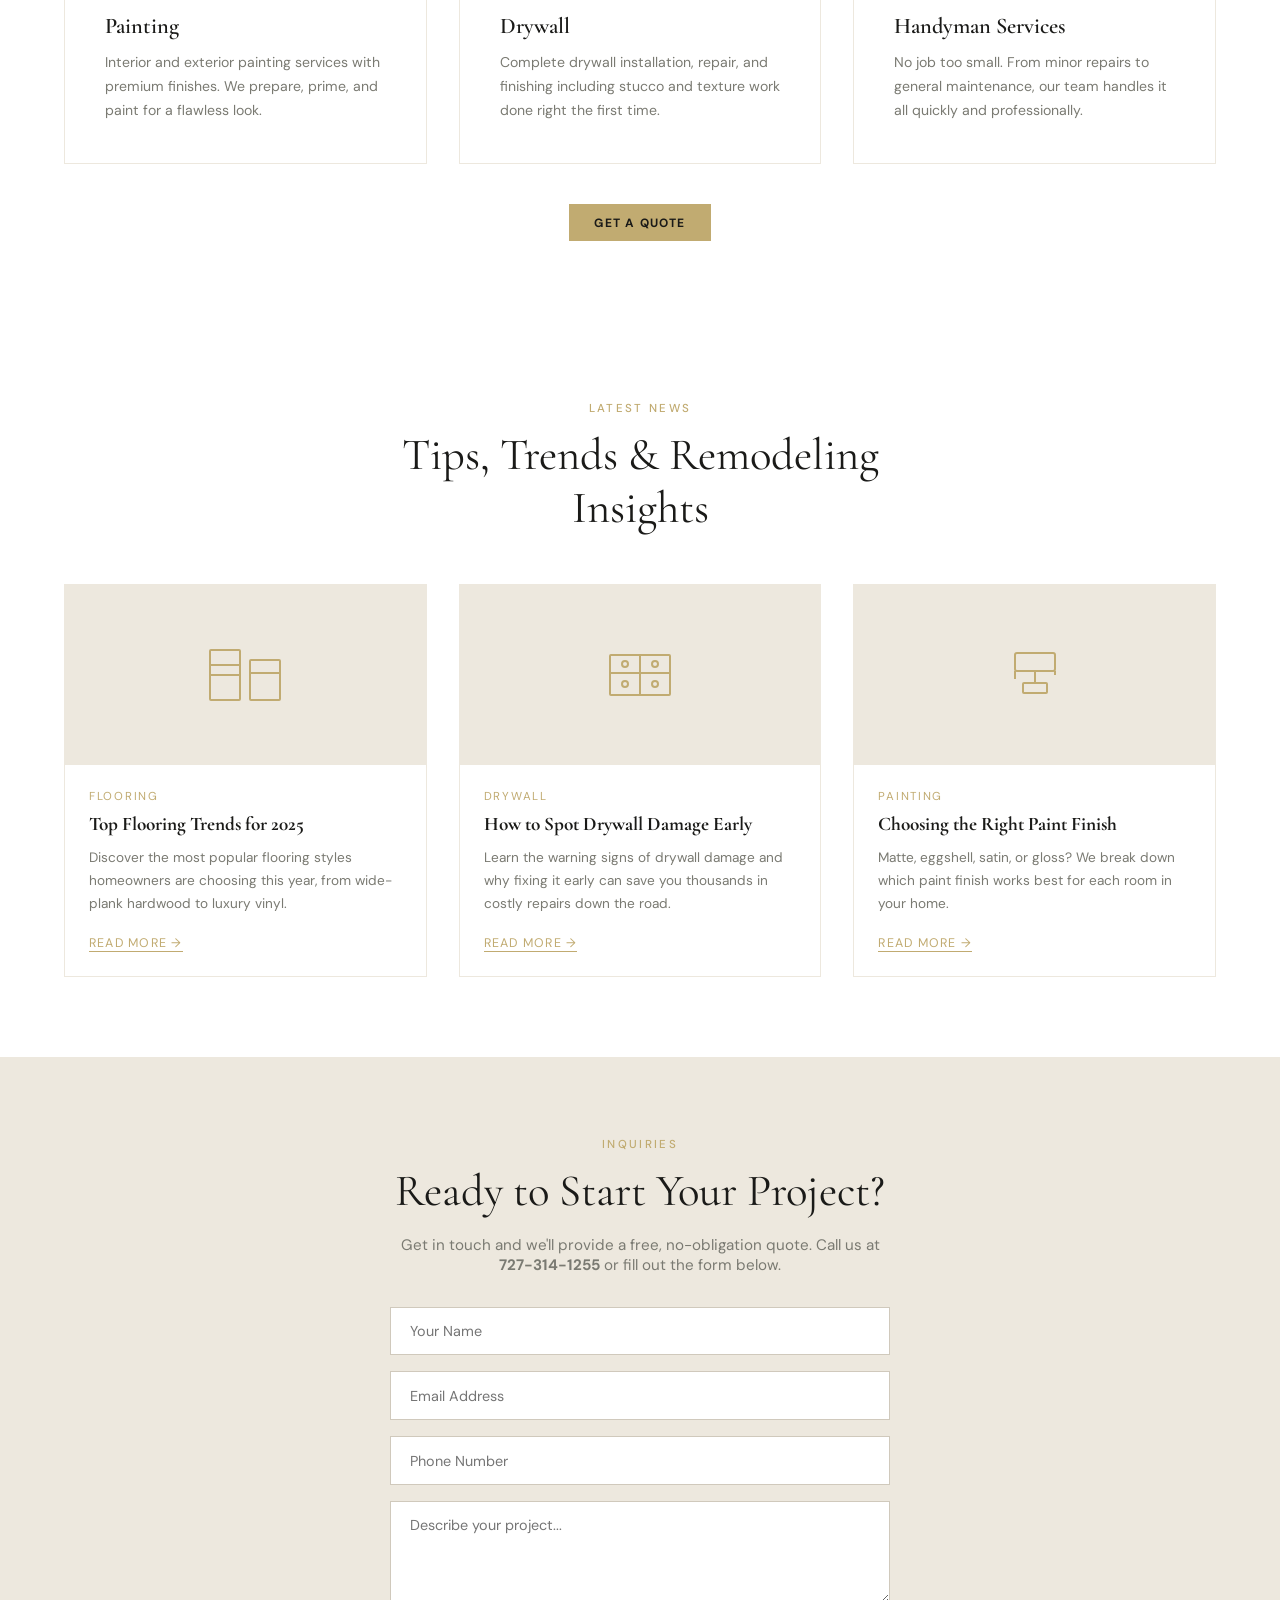
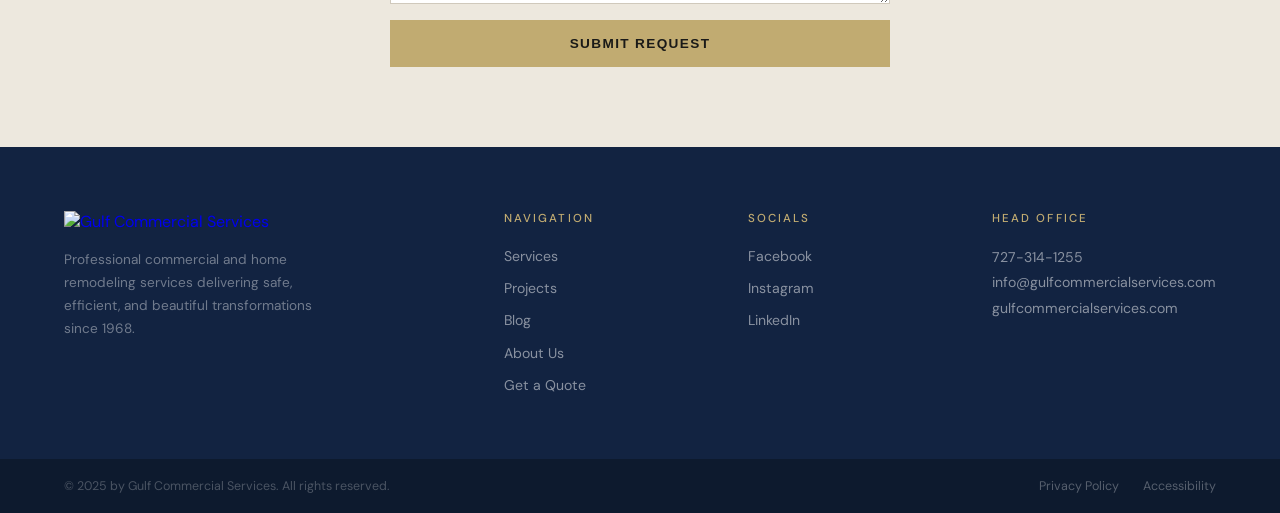
==== commit 94bbcfe6: "Add files via upload" ====
--- a/index.html
+++ b/index.html
@@ -5,510 +5,178 @@
   <meta name="viewport" content="width=device-width, initial-scale=1.0"/>
   <title>HOME | Gulf Commercial Services</title>
   <link href="https://fonts.googleapis.com/css2?family=Cormorant+Garamond:wght@300;400;600;700&family=DM+Sans:wght@300;400;500;600&display=swap" rel="stylesheet"/>
+  <link rel="stylesheet" href="shared.css"/>
   <style>
-    *, *::before, *::after { box-sizing: border-box; margin: 0; padding: 0; }
-
-    :root {
-      --cream: #f5f0e8;
-      --dark: #1a1a18;
-      --warm: #8b6f47;
-      --gold: #c9a84c;
-      --light-warm: #ede8de;
-      --text: #2c2c28;
-      --muted: #7a7a72;
-    }
-
-    html { scroll-behavior: smooth; }
-
-    body {
-      font-family: 'DM Sans', sans-serif;
-      background: var(--cream);
-      color: var(--text);
-      overflow-x: hidden;
-    }
-
-    /* NAV */
-    nav {
-      position: fixed;
-      top: 0; left: 0; right: 0;
-      z-index: 100;
-      display: flex;
-      align-items: center;
-      justify-content: space-between;
-      padding: 1.2rem 4rem;
-      background: rgba(18, 35, 65, 0.97);
-      backdrop-filter: blur(12px);
-      border-bottom: 1px solid rgba(139,111,71,0.2);
-      transition: all 0.3s ease;
-    }
-
-    .logo {
-      font-family: 'Cormorant Garamond', serif;
-      font-size: 1.8rem;
-      font-weight: 700;
-      color: var(--dark);
-      text-decoration: none;
-      letter-spacing: -0.02em;
-    }
-    .logo span { color: var(--gold); }
-
-    .gcs-logo-link { text-decoration: none; }
-    .gcs-logo { display: flex; align-items: center; }
-    .gcs-name {
-      font-family: 'Cormorant Garamond', serif;
-      font-size: 1rem;
-      font-weight: 700;
-      color: #C1AB71;
-      line-height: 1.2;
-      letter-spacing: 0.08em;
-      text-transform: uppercase;
-    }
-
-    .nav-links {
-      display: flex;
-      gap: 2.5rem;
-      list-style: none;
-    }
-    .nav-links a {
-      text-decoration: none;
-      font-size: 0.78rem;
-      font-weight: 500;
-      letter-spacing: 0.12em;
-      color: #ffffff;
-      text-transform: uppercase;
-      transition: color 0.2s;
-    }
-    .nav-links a:hover { color: #c9a84c; }
-
-    .btn-quote {
-      background: #C1AB71;
-      color: #1a1a18;
-      padding: 0.65rem 1.6rem;
-      font-size: 0.75rem;
-      font-weight: 700;
-      letter-spacing: 0.1em;
-      text-transform: uppercase;
-      text-decoration: none;
-      border: none;
-      cursor: pointer;
-      transition: opacity 0.2s, transform 0.2s;
-    }
-    .btn-quote:hover { opacity: 0.85; transform: translateY(-1px); }
-
-    .hamburger { display: none; flex-direction: column; gap: 5px; cursor: pointer; }
-    .hamburger span { width: 24px; height: 2px; background: #ffffff; transition: all 0.3s; }
-
     /* HERO */
     .hero {
-      min-height: 100vh;
-      position: relative;
-      display: flex;
-      align-items: center;
-      overflow: hidden;
-    }
-
-    .hero-bg {
-      position: absolute; inset: 0;
-      background: url('hero.png') center/cover no-repeat;
-    }
+      min-height: 100vh; position: relative;
+      display: flex; align-items: center; overflow: hidden;
+    }
+    .hero-bg { position: absolute; inset: 0; background: url('hero.png') center/cover no-repeat; }
     .hero-bg::after {
-      content: '';
-      position: absolute; inset: 0;
-      background: linear-gradient(105deg, rgba(26,26,24,0.72) 0%, rgba(26,26,24,0.3) 60%, transparent 100%);
-    }
-
+      content: ''; position: absolute; inset: 0;
+      background: linear-gradient(105deg, rgba(26,26,24,0.45) 0%, rgba(26,26,24,0.15) 60%, transparent 100%);
+    }
     .hero-content {
-      position: relative;
-      z-index: 2;
-      padding: 0 4rem;
-      max-width: 700px;
+      position: relative; z-index: 2;
+      padding: 0 4rem; max-width: 700px;
       animation: fadeUp 1s ease both;
     }
-
     .hero-tag {
-      display: inline-block;
-      font-size: 0.72rem;
-      letter-spacing: 0.18em;
-      text-transform: uppercase;
-      color: var(--gold);
-      margin-bottom: 1.2rem;
-      font-weight: 500;
-    }
-
+      display: inline-block; font-size: 0.72rem; letter-spacing: 0.18em;
+      text-transform: uppercase; color: #C1AB71; margin-bottom: 1.2rem; font-weight: 500;
+    }
     .hero h1 {
       font-family: 'Cormorant Garamond', serif;
-      font-size: clamp(3rem, 6vw, 5.5rem);
-      font-weight: 300;
-      line-height: 1.08;
-      color: #fff;
-      margin-bottom: 1.2rem;
-      letter-spacing: -0.02em;
-    }
-
-    .hero p {
-      color: rgba(255,255,255,0.75);
-      font-size: 1rem;
-      font-weight: 300;
-      margin-bottom: 2.2rem;
-      letter-spacing: 0.01em;
-    }
-
+      font-size: clamp(2.5rem, 6vw, 5.5rem);
+      font-weight: 300; line-height: 1.08; color: #fff;
+      margin-bottom: 1.2rem; letter-spacing: -0.02em;
+    }
+    .hero p { color: rgba(255,255,255,0.75); font-size: 1rem; font-weight: 300; margin-bottom: 2.2rem; }
     .btn-outline {
-      display: inline-block;
-      border: 1.5px solid rgba(255,255,255,0.6);
-      color: #fff;
-      padding: 0.75rem 2rem;
-      font-size: 0.78rem;
-      letter-spacing: 0.12em;
-      text-transform: uppercase;
-      text-decoration: none;
-      transition: all 0.3s;
-    }
-    .btn-outline:hover { background: var(--gold); border-color: var(--gold); color: var(--dark); }
-
-    /* SECTION BASE */
-    section { padding: 6rem 4rem; }
-    .section-label {
-      font-size: 0.72rem;
-      letter-spacing: 0.2em;
-      text-transform: uppercase;
-      color: var(--gold);
-      font-weight: 500;
-      margin-bottom: 0.8rem;
-    }
-    .section-title {
-      font-family: 'Cormorant Garamond', serif;
-      font-size: clamp(2rem, 3.5vw, 3rem);
-      font-weight: 400;
-      line-height: 1.2;
-      color: var(--dark);
-      margin-bottom: 1.2rem;
-    }
-    .section-sub {
-      color: var(--muted);
-      font-size: 0.95rem;
-      font-weight: 300;
-      line-height: 1.7;
-      max-width: 520px;
-    }
+      display: inline-block; border: 1.5px solid rgba(255,255,255,0.6);
+      color: #fff; padding: 0.75rem 2rem; font-size: 0.78rem;
+      letter-spacing: 0.12em; text-transform: uppercase; text-decoration: none; transition: all 0.3s;
+    }
+    .btn-outline:hover { background: #C1AB71; border-color: #C1AB71; color: var(--dark); }
 
     /* ABOUT */
     .about {
-      background: #fff;
-      display: grid;
-      grid-template-columns: 1fr 1fr;
-      gap: 5rem;
-      align-items: center;
-    }
-    .about-img {
-      position: relative;
-      height: 520px;
-    }
-    .about-img img {
-      width: 100%; height: 100%;
-      object-fit: cover;
-    }
+      background: #fff; display: grid;
+      grid-template-columns: 1fr 1fr; gap: 5rem; align-items: center;
+    }
+    .about-img { position: relative; height: 520px; }
+    .about-img img { width: 100%; height: 100%; object-fit: cover; position: relative; z-index: 1; }
     .about-img::before {
-      content: '';
-      position: absolute;
-      top: -20px; left: -20px;
-      right: 20px; bottom: 20px;
-      border: 2px solid var(--gold);
-      z-index: 0;
-    }
-    .about-img img { position: relative; z-index: 1; }
-    .about-text .btn-dark {
-      display: inline-block;
-      margin-top: 2rem;
-      background: var(--dark);
-      color: var(--cream);
-      padding: 0.7rem 1.8rem;
-      font-size: 0.75rem;
-      letter-spacing: 0.1em;
-      text-transform: uppercase;
-      text-decoration: none;
-      transition: background 0.2s;
-    }
-    .about-text .btn-dark:hover { background: var(--gold); color: var(--dark); }
+      content: ''; position: absolute;
+      top: -20px; left: -20px; right: 20px; bottom: 20px;
+      border: 2px solid var(--gold); z-index: 0;
+    }
+    .btn-dark {
+      display: inline-block; margin-top: 2rem; background: var(--dark);
+      color: var(--cream); padding: 0.7rem 1.8rem; font-size: 0.75rem;
+      letter-spacing: 0.1em; text-transform: uppercase; text-decoration: none; transition: background 0.2s;
+    }
+    .btn-dark:hover { background: var(--gold); color: var(--dark); }
 
     /* STATS */
     .stats {
-      background: var(--dark);
-      padding: 4rem;
-      display: grid;
-      grid-template-columns: repeat(3, 1fr);
-      text-align: center;
-      gap: 2rem;
+      background: var(--dark); padding: 4rem;
+      display: grid; grid-template-columns: repeat(3,1fr);
+      text-align: center; gap: 2rem;
     }
     .stat-item { padding: 2rem 1rem; border-right: 1px solid rgba(255,255,255,0.1); }
     .stat-item:last-child { border-right: none; }
     .stat-num {
-      font-family: 'Cormorant Garamond', serif;
-      font-size: 4.5rem;
-      font-weight: 300;
-      color: var(--gold);
-      line-height: 1;
-      margin-bottom: 0.5rem;
-    }
-    .stat-label {
-      font-size: 0.8rem;
-      letter-spacing: 0.15em;
-      text-transform: uppercase;
-      color: rgba(255,255,255,0.55);
-      font-weight: 400;
-    }
+      font-family: 'Cormorant Garamond', serif; font-size: 4.5rem;
+      font-weight: 300; color: var(--gold); line-height: 1; margin-bottom: 0.5rem;
+    }
+    .stat-label { font-size: 0.8rem; letter-spacing: 0.15em; text-transform: uppercase; color: rgba(255,255,255,0.55); }
 
     /* PROJECTS */
     .projects { background: var(--light-warm); }
-    .projects-header {
-      display: flex;
-      justify-content: space-between;
-      align-items: flex-end;
-      margin-bottom: 2.5rem;
-    }
-    .projects-header a {
-      font-size: 0.78rem;
-      letter-spacing: 0.1em;
-      text-transform: uppercase;
-      color: var(--warm);
-      text-decoration: none;
-      border-bottom: 1px solid var(--warm);
-      padding-bottom: 2px;
-      transition: color 0.2s;
-    }
-
+    .projects-header { display: flex; justify-content: space-between; align-items: flex-end; margin-bottom: 2.5rem; }
+    .projects-header a { font-size: 0.78rem; letter-spacing: 0.1em; text-transform: uppercase; color: var(--warm); text-decoration: none; border-bottom: 1px solid var(--warm); padding-bottom: 2px; }
     .gallery-scroll {
-      display: flex;
-      gap: 1.2rem;
-      overflow-x: auto;
-      padding-bottom: 1rem;
-      scrollbar-width: thin;
-      scrollbar-color: var(--gold) transparent;
+      display: flex; gap: 1.2rem; overflow-x: auto;
+      padding-bottom: 1rem; scrollbar-width: thin; scrollbar-color: var(--gold) transparent;
+      -webkit-overflow-scrolling: touch;
     }
     .gallery-scroll::-webkit-scrollbar { height: 4px; }
     .gallery-scroll::-webkit-scrollbar-thumb { background: var(--gold); border-radius: 2px; }
-
-    .gallery-item {
-      flex: 0 0 320px;
-      height: 240px;
-      overflow: hidden;
-      position: relative;
-    }
-    .gallery-item img {
-      width: 100%; height: 100%;
-      object-fit: cover;
-      transition: transform 0.5s ease;
-    }
+    .gallery-item { flex: 0 0 320px; height: 240px; overflow: hidden; position: relative; }
+    .gallery-item img { width: 100%; height: 100%; object-fit: cover; transition: transform 0.5s ease; }
     .gallery-item:hover img { transform: scale(1.06); }
-    .gallery-item::after {
-      content: '';
-      position: absolute; inset: 0;
-      background: linear-gradient(to top, rgba(26,26,24,0.4), transparent 60%);
-      opacity: 0;
-      transition: opacity 0.3s;
-    }
-    .gallery-item:hover::after { opacity: 1; }
 
     /* SERVICES */
     .services { background: #fff; }
-    .services-grid {
-      display: grid;
-      grid-template-columns: repeat(3, 1fr);
-      gap: 2rem;
-      margin-top: 3rem;
-    }
-    .service-card {
-      padding: 2.5rem;
-      border: 1px solid var(--light-warm);
-      transition: border-color 0.3s, transform 0.3s, box-shadow 0.3s;
-      cursor: default;
-    }
-    .service-card:hover {
-      border-color: var(--gold);
-      transform: translateY(-4px);
-      box-shadow: 0 12px 40px rgba(139,111,71,0.1);
-    }
-    .service-icon {
-      width: 64px; height: 64px;
-      background: #fff;
-      border: 2px solid #1a1a18;
-      display: flex; align-items: center; justify-content: center;
-      margin-bottom: 1.5rem;
-      padding: 10px;
-    }
-    .service-card h3 {
-      font-family: 'Cormorant Garamond', serif;
-      font-size: 1.4rem;
-      font-weight: 600;
-      margin-bottom: 0.8rem;
-      color: var(--dark);
-    }
-    .service-card p {
-      font-size: 0.88rem;
-      color: var(--muted);
-      line-height: 1.7;
-    }
-
+    .services-grid { display: grid; grid-template-columns: repeat(3,1fr); gap: 2rem; margin-top: 3rem; }
+    .service-card { padding: 2.5rem; border: 1px solid var(--light-warm); transition: border-color 0.3s, transform 0.3s, box-shadow 0.3s; }
+    .service-card:hover { border-color: var(--gold); transform: translateY(-4px); box-shadow: 0 12px 40px rgba(139,111,71,0.1); }
+    .service-icon { width: 64px; height: 64px; background: #fff; border: 2px solid #1a1a18; display: flex; align-items: center; justify-content: center; margin-bottom: 1.5rem; padding: 10px; }
+    .service-card h3 { font-family: 'Cormorant Garamond', serif; font-size: 1.4rem; font-weight: 600; margin-bottom: 0.8rem; color: var(--dark); }
+    .service-card p { font-size: 0.88rem; color: var(--muted); line-height: 1.7; }
     .services-footer { margin-top: 2.5rem; text-align: center; }
 
-    /* CLIENTS */
-    .clients { background: var(--dark); padding: 4rem; text-align: center; }
-    .clients h2 {
-      font-family: 'Cormorant Garamond', serif;
-      font-size: 2rem;
-      font-weight: 300;
-      color: #fff;
-      margin-bottom: 0.6rem;
-    }
-    .clients-sub { color: rgba(255,255,255,0.4); font-size: 0.85rem; margin-bottom: 3rem; letter-spacing: 0.05em; }
-    .clients-logos {
-      display: flex;
-      justify-content: center;
-      align-items: center;
-      gap: 3.5rem;
-      flex-wrap: wrap;
-    }
-    .client-logo {
-      height: 40px;
-      opacity: 0.4;
-      filter: brightness(10);
-      transition: opacity 0.3s;
-      object-fit: contain;
-    }
-    .client-logo:hover { opacity: 0.8; }
-
-    /* FOOTER */
-    footer {
-      background: #122341;
-      color: rgba(255,255,255,0.6);
-      padding: 4rem;
-      display: grid;
-      grid-template-columns: 2fr 1fr 1fr 1fr;
-      gap: 3rem;
-    }
-    .footer-brand .logo { color: var(--cream); font-size: 1.6rem; }
-    .footer-brand p {
-      font-size: 0.85rem;
-      color: rgba(255,255,255,0.4);
-      margin-top: 1rem;
-      line-height: 1.7;
-      max-width: 260px;
-    }
-    footer h4 {
-      font-size: 0.72rem;
-      letter-spacing: 0.18em;
-      text-transform: uppercase;
-      color: var(--gold);
-      margin-bottom: 1.2rem;
-      font-weight: 500;
-    }
-    footer ul { list-style: none; display: flex; flex-direction: column; gap: 0.7rem; }
-    footer ul li a {
-      color: rgba(255,255,255,0.5);
-      text-decoration: none;
-      font-size: 0.88rem;
-      transition: color 0.2s;
-    }
-    footer ul li a:hover { color: var(--gold); }
-    footer address { font-style: normal; font-size: 0.88rem; line-height: 1.8; color: rgba(255,255,255,0.5); }
-    .footer-bottom {
-      background: #0d1a2e;
-      padding: 1.2rem 4rem;
-      display: flex;
-      justify-content: space-between;
-      align-items: center;
-      font-size: 0.78rem;
-      color: rgba(255,255,255,0.25);
-    }
-    .footer-bottom a { color: rgba(255,255,255,0.3); text-decoration: none; }
-    .footer-bottom a:hover { color: var(--gold); }
-
-    /* MOBILE MENU */
-    .mobile-menu {
-      display: none;
-      position: fixed;
-      top: 0; left: 0; right: 0; bottom: 0;
-      background: var(--dark);
-      z-index: 200;
-      flex-direction: column;
-      justify-content: center;
-      align-items: center;
-      gap: 2rem;
-    }
-    .mobile-menu.open { display: flex; }
-    .mobile-menu a {
-      color: #fff;
-      text-decoration: none;
-      font-family: 'Cormorant Garamond', serif;
-      font-size: 2.5rem;
-      font-weight: 300;
-      transition: color 0.2s;
-    }
-    .mobile-menu a:hover { color: var(--gold); }
-    .mobile-close {
-      position: absolute;
-      top: 1.5rem; right: 2rem;
-      font-size: 2rem;
-      color: #fff;
-      cursor: pointer;
-      background: none; border: none;
-    }
-
+    /* BLOG */
+    .blog-grid-home { display: grid; grid-template-columns: repeat(3,1fr); gap: 2rem; }
+    .blog-card-home { border: 1px solid var(--light-warm); overflow: hidden; background: #fff; transition: box-shadow 0.3s, transform 0.3s; }
+    .blog-card-home:hover { transform: translateY(-4px); box-shadow: 0 12px 40px rgba(0,0,0,0.08); }
+    .blog-card-thumb { background: var(--light-warm); height: 180px; display: flex; align-items: center; justify-content: center; }
+    .blog-card-body { padding: 1.5rem; }
+    .blog-card-cat { font-size: 0.72rem; letter-spacing: 0.15em; text-transform: uppercase; color: #C1AB71; margin-bottom: 0.5rem; display: block; }
+    .blog-card-body h3 { font-family: 'Cormorant Garamond', serif; font-size: 1.2rem; color: var(--dark); margin-bottom: 0.6rem; }
+    .blog-card-body p { font-size: 0.85rem; color: var(--muted); line-height: 1.7; margin-bottom: 1rem; }
+    .read-more { font-size: 0.78rem; letter-spacing: 0.1em; text-transform: uppercase; color: #C1AB71; text-decoration: none; border-bottom: 1px solid #C1AB71; }
+
+    /* QUOTE FORM */
+    .quote-form { max-width: 500px; margin: 2rem auto 0; display: flex; flex-direction: column; gap: 1rem; }
+    .quote-form input, .quote-form textarea {
+      padding: 0.9rem 1.2rem; border: 1px solid #d0c9bc; background: #fff;
+      font-family: inherit; font-size: 0.9rem; outline: none; width: 100%;
+      transition: border-color 0.2s;
+    }
+    .quote-form input:focus, .quote-form textarea:focus { border-color: #C1AB71; }
+
+    /* ANIMATIONS */
     @keyframes fadeUp {
       from { opacity: 0; transform: translateY(30px); }
       to   { opacity: 1; transform: translateY(0); }
     }
 
-    /* RESPONSIVE */
-    @media (max-width: 900px) {
-      nav { padding: 1rem 1.5rem; }
-      .nav-links, nav .btn-quote { display: none; }
-      .hamburger { display: flex; }
-      section { padding: 4rem 1.5rem; }
-      .hero-content { padding: 0 1.5rem; }
+    /* TABLET */
+    @media (max-width: 1024px) {
+      .services-grid { grid-template-columns: repeat(2,1fr); }
+      .blog-grid-home { grid-template-columns: repeat(2,1fr); }
+    }
+
+    /* MOBILE */
+    @media (max-width: 768px) {
+      .hero-content { padding: 0 1.25rem; }
+      .hero h1 { font-size: clamp(2rem, 8vw, 3rem); }
+
       .about { grid-template-columns: 1fr; gap: 2rem; }
-      .about-img { height: 300px; }
-      .stats { grid-template-columns: 1fr; padding: 2.5rem 1.5rem; }
-      .stat-item { border-right: none; border-bottom: 1px solid rgba(255,255,255,0.1); }
+      .about-img { height: 260px; }
+      .about-img::before { display: none; }
+
+      .stats { grid-template-columns: 1fr; padding: 2.5rem 1.25rem; }
+      .stat-item { border-right: none; border-bottom: 1px solid rgba(255,255,255,0.1); padding: 1.5rem 1rem; }
       .stat-item:last-child { border-bottom: none; }
+      .stat-num { font-size: 3.5rem; }
+
+      .projects-header { flex-direction: column; align-items: flex-start; gap: 1rem; }
+      .gallery-item { flex: 0 0 240px; height: 180px; }
+
       .services-grid { grid-template-columns: 1fr; }
-      footer { grid-template-columns: 1fr 1fr; gap: 2rem; padding: 3rem 1.5rem; }
-      .footer-bottom { padding: 1rem 1.5rem; flex-direction: column; gap: 0.5rem; text-align: center; }
-      .projects-header { flex-direction: column; align-items: flex-start; gap: 1rem; }
-      .gallery-item { flex: 0 0 260px; height: 200px; }
-      .clients { padding: 3rem 1.5rem; }
+      .blog-grid-home { grid-template-columns: 1fr; }
     }
   </style>
 </head>
 <body>
 
-<!-- NAV -->
 <nav id="navbar">
-  <a href="#" class="gcs-logo-link">
-    <div class="gcs-logo">
-      <span class="gcs-name">Gulf<br/>Commercial<br/>Services</span>
-    </div>
+  <a href="index.html" class="gcs-logo-link">
+    <div class="gcs-logo"><span class="gcs-name">Gulf<br/>Commercial<br/>Services</span></div>
   </a>
   <ul class="nav-links">
-    <li><a href="#services">Services</a></li>
-    <li><a href="#projects">Projects</a></li>
-    <li><a href="#about">About Us</a></li>
-    <li><a href="#quote">Contact</a></li>
+    <li><a href="services.html">Services</a></li>
+    <li><a href="projects.html">Projects</a></li>
+    <li><a href="blog.html">Blog</a></li>
+    <li><a href="about.html">About Us</a></li>
+    <li><a href="contact.html">Contact</a></li>
   </ul>
-  <a href="#quote" class="btn-quote">Get a Quote</a>
-  <div class="hamburger" onclick="openMenu()">
-    <span></span><span></span><span></span>
-  </div>
+  <a href="contact.html" class="btn-quote">Get a Quote</a>
+  <div class="hamburger" onclick="openMenu()"><span></span><span></span><span></span></div>
 </nav>
 
-<!-- MOBILE MENU -->
 <div class="mobile-menu" id="mobileMenu">
   <button class="mobile-close" onclick="closeMenu()">✕</button>
-  <a href="#services" onclick="closeMenu()">Services</a>
-  <a href="#projects" onclick="closeMenu()">Projects</a>
-  <a href="#about" onclick="closeMenu()">About Us</a>
-  <a href="#quote" onclick="closeMenu()">Contact</a>
-  <a href="#quote" onclick="closeMenu()" style="font-size:1rem; letter-spacing:0.1em; text-transform:uppercase; margin-top:1rem; border:1px solid rgba(255,255,255,0.3); padding:0.8rem 2rem;">Get a Quote</a>
+  <a href="services.html" onclick="closeMenu()">Services</a>
+  <a href="projects.html" onclick="closeMenu()">Projects</a>
+  <a href="blog.html" onclick="closeMenu()">Blog</a>
+  <a href="about.html" onclick="closeMenu()">About Us</a>
+  <a href="contact.html" onclick="closeMenu()">Contact</a>
+  <a href="contact.html" onclick="closeMenu()" style="font-size:1rem; letter-spacing:0.1em; text-transform:uppercase; margin-top:1rem; border:1px solid rgba(255,255,255,0.3); padding:0.8rem 2rem;">Get a Quote</a>
 </div>
 
 <!-- HERO -->
@@ -516,7 +184,7 @@
   <div class="hero-bg"></div>
   <div class="hero-content">
     <span class="hero-tag">Experienced & Reliable Remodelers since 1968</span>
-    <h1>Transforming Spaces,&nbsp; Enhancing Homes</h1>
+    <h1>Transforming Spaces, Enhancing Homes</h1>
     <p>Professional remodeling solutions delivered safely, efficiently, and beautifully.</p>
     <a href="#quote" class="btn-outline">Get a Quote</a>
   </div>
@@ -525,16 +193,22 @@
 <!-- ABOUT -->
 <section class="about" id="about">
   <div class="about-img">
-    <img src="https://static.wixstatic.com/media/11062b_6fec5660bf9747ee9c25ec418f2bd267~mv2.jpg/v1/crop/x_581,y_0,w_1827,h_1858/fill/w_800,h_900,al_c,q_85,enc_avif,quality_auto/Luxurious%20Home.jpg" alt="Luxurious Home Interior" loading="lazy"/>
+    <img src="https://images.unsplash.com/photo-1484154218962-a197022b5858?w=800&q=80" alt="Beautiful Renovated Home Interior" loading="lazy"/>
   </div>
   <div class="about-text">
     <p class="section-label">About Our Company</p>
     <h2 class="section-title">We provide professional solutions to deliver safe &amp; efficient projects</h2>
     <p class="section-sub">This is the space to introduce visitors to the business or brand. Briefly explain who's behind it, what it does and what makes it unique. Share its core values and what this site has to offer.</p>
-    <a href="#about" class="btn-dark">Read More</a>
-  </div>
-</section>
-
+    <a href="about.html" class="btn-dark">Read More</a>
+  </div>
+</section>
+
+<!-- STATS -->
+<div class="stats">
+  <div class="stat-item"><div class="stat-num">55+</div><div class="stat-label">Years of Experience</div></div>
+  <div class="stat-item"><div class="stat-num">500+</div><div class="stat-label">Projects Completed</div></div>
+  <div class="stat-item"><div class="stat-num">100%</div><div class="stat-label">Satisfaction Guaranteed</div></div>
+</div>
 
 <!-- PROJECTS -->
 <section class="projects" id="projects">
@@ -543,7 +217,7 @@
       <p class="section-label">Featured Remodels</p>
       <h2 class="section-title">We Create Spaces You'll Love</h2>
     </div>
-    <a href="#projects">All Projects →</a>
+    <a href="projects.html">All Projects →</a>
   </div>
   <div class="gallery-scroll">
     <div class="gallery-item"><img src="https://static.wixstatic.com/media/72777f4373b74abe8aa66d5a92e9fe56.jpg/v1/fit/w_960,h_720,q_90,enc_avif,quality_auto/72777f4373b74abe8aa66d5a92e9fe56.jpg" alt="Project 1" loading="lazy"/></div>
@@ -557,117 +231,81 @@
   </div>
 </section>
 
-
 <!-- SERVICES -->
 <section class="services" id="services">
-  <div style="text-align:center; max-width:600px; margin: 0 auto 1rem;">
+  <div style="text-align:center; max-width:600px; margin:0 auto 1rem;">
     <p class="section-label">Our Services</p>
     <h2 class="section-title">We Offer a Range of Services Tailored to Your Needs</h2>
   </div>
   <div class="services-grid">
-    <div class="service-card">
-      <div class="service-icon">
-        <svg viewBox="0 0 44 44" fill="none" stroke="#1a1a18" stroke-width="2" stroke-linecap="round" stroke-linejoin="round" width="44" height="44">
-          <!-- Tile grid pattern -->
-          <rect x="4" y="4" width="16" height="16" rx="0"/>
-          <rect x="24" y="4" width="16" height="16" rx="0"/>
-          <rect x="4" y="24" width="16" height="16" rx="0"/>
-          <rect x="24" y="24" width="16" height="16" rx="0"/>
-        </svg>
-      </div>
+    <a href="service-tile.html" class="service-card" style="text-decoration:none; display:block;">
+      <div class="service-icon"><svg viewBox="0 0 44 44" fill="none" stroke="#1a1a18" stroke-width="2" width="44" height="44"><rect x="4" y="4" width="16" height="16"/><rect x="24" y="4" width="16" height="16"/><rect x="4" y="24" width="16" height="16"/><rect x="24" y="24" width="16" height="16"/></svg></div>
       <h3>Tile & Stone</h3>
       <p>Professional tile and stone installation for floors, walls, bathrooms, kitchens, and more. Quality craftsmanship that lasts.</p>
-    </div>
-    <div class="service-card">
-      <div class="service-icon">
-        <svg viewBox="0 0 44 44" fill="none" stroke="#1a1a18" stroke-width="2" stroke-linecap="round" stroke-linejoin="round" width="44" height="44">
-          <!-- Hardwood plank pattern like uploaded image -->
-          <rect x="4" y="6" width="16" height="10"/>
-          <rect x="24" y="6" width="16" height="10"/>
-          <rect x="4" y="20" width="10" height="10"/>
-          <rect x="18" y="20" width="22" height="10"/>
-          <rect x="4" y="34" width="22" height="6"/>
-          <rect x="30" y="34" width="10" height="6"/>
-        </svg>
-      </div>
+    </a>
+    <a href="service-flooring.html" class="service-card" style="text-decoration:none; display:block;">
+      <div class="service-icon"><svg viewBox="0 0 44 44" fill="none" stroke="#1a1a18" stroke-width="2" width="44" height="44"><rect x="4" y="6" width="16" height="10"/><rect x="24" y="6" width="16" height="10"/><rect x="4" y="20" width="10" height="10"/><rect x="18" y="20" width="22" height="10"/><rect x="4" y="34" width="22" height="6"/><rect x="30" y="34" width="10" height="6"/></svg></div>
       <h3>Flooring</h3>
       <p>Expert installation of hardwood, vinyl, laminate, and all flooring types. Beautiful, durable results for every room.</p>
-    </div>
-    <div class="service-card">
-      <div class="service-icon">
-        <svg viewBox="0 0 44 44" fill="none" stroke="#1a1a18" stroke-width="2" stroke-linecap="round" stroke-linejoin="round" width="44" height="44">
-          <!-- Saw / carpentry tool -->
-          <rect x="4" y="18" width="28" height="8" rx="1"/>
-          <polyline points="32,18 40,10 40,26 32,26"/>
-          <line x1="10" y1="26" x2="8" y2="36"/>
-          <line x1="16" y1="26" x2="14" y2="36"/>
-          <line x1="22" y1="26" x2="20" y2="36"/>
-        </svg>
-      </div>
+    </a>
+    <a href="service-carpentry.html" class="service-card" style="text-decoration:none; display:block;">
+      <div class="service-icon"><svg viewBox="0 0 44 44" fill="none" stroke="#1a1a18" stroke-width="2" width="44" height="44"><rect x="4" y="18" width="28" height="8" rx="1"/><polyline points="32,18 40,10 40,26 32,26"/><line x1="10" y1="26" x2="8" y2="36"/><line x1="16" y1="26" x2="14" y2="36"/><line x1="22" y1="26" x2="20" y2="36"/></svg></div>
       <h3>Carpentry</h3>
       <p>Custom carpentry, cabinet installation, trim work, and closet solutions tailored to your space and style.</p>
-    </div>
-    <div class="service-card">
-      <div class="service-icon">
-        <svg viewBox="0 0 44 44" fill="none" stroke="#1a1a18" stroke-width="2" stroke-linecap="round" stroke-linejoin="round" width="44" height="44">
-          <!-- Paint roller -->
-          <rect x="10" y="6" width="24" height="12" rx="2"/>
-          <line x1="22" y1="18" x2="22" y2="26"/>
-          <rect x="16" y="26" width="12" height="6" rx="1"/>
-          <!-- Paint drips -->
-          <line x1="14" y1="18" x2="14" y2="24"/>
-          <line x1="30" y1="18" x2="30" y2="22"/>
-          <line x1="22" y1="18" x2="22" y2="26"/>
-        </svg>
-      </div>
+    </a>
+    <a href="service-painting.html" class="service-card" style="text-decoration:none; display:block;">
+      <div class="service-icon"><svg viewBox="0 0 44 44" fill="none" stroke="#1a1a18" stroke-width="2" width="44" height="44"><rect x="10" y="6" width="24" height="12" rx="2"/><line x1="22" y1="18" x2="22" y2="26"/><rect x="16" y="26" width="12" height="6" rx="1"/><line x1="14" y1="18" x2="14" y2="24"/><line x1="30" y1="18" x2="30" y2="22"/></svg></div>
       <h3>Painting</h3>
       <p>Interior and exterior painting services with premium finishes. We prepare, prime, and paint for a flawless look.</p>
-    </div>
-    <div class="service-card">
-      <div class="service-icon">
-        <svg viewBox="0 0 44 44" fill="none" stroke="#1a1a18" stroke-width="2" stroke-linecap="round" stroke-linejoin="round" width="44" height="44">
-          <!-- Drywall / wall panel -->
-          <rect x="4" y="8" width="36" height="28" rx="1"/>
-          <line x1="4" y1="22" x2="40" y2="22"/>
-          <line x1="22" y1="8" x2="22" y2="36"/>
-          <!-- Screws -->
-          <circle cx="13" cy="15" r="2"/>
-          <circle cx="31" cy="15" r="2"/>
-          <circle cx="13" cy="29" r="2"/>
-          <circle cx="31" cy="29" r="2"/>
-        </svg>
-      </div>
+    </a>
+    <a href="service-drywall.html" class="service-card" style="text-decoration:none; display:block;">
+      <div class="service-icon"><svg viewBox="0 0 44 44" fill="none" stroke="#1a1a18" stroke-width="2" width="44" height="44"><rect x="4" y="8" width="36" height="28" rx="1"/><line x1="4" y1="22" x2="40" y2="22"/><line x1="22" y1="8" x2="22" y2="36"/><circle cx="13" cy="15" r="2"/><circle cx="31" cy="15" r="2"/><circle cx="13" cy="29" r="2"/><circle cx="31" cy="29" r="2"/></svg></div>
       <h3>Drywall</h3>
       <p>Complete drywall installation, repair, and finishing including stucco and texture work done right the first time.</p>
-    </div>
-    <div class="service-card">
-      <div class="service-icon">
-        <svg viewBox="0 0 44 44" fill="none" stroke="#1a1a18" stroke-width="2" stroke-linecap="round" stroke-linejoin="round" width="44" height="44">
-          <!-- Wrench -->
-          <path d="M28,6 a8,8 0 0,1 0,14 l-18,18 a3,3 0 0,1 -4,-4 l18,-18 a8,8 0 0,1 4,-10z"/>
-          <line x1="26" y1="8" x2="32" y2="14"/>
-        </svg>
-      </div>
+    </a>
+    <a href="service-handyman.html" class="service-card" style="text-decoration:none; display:block;">
+      <div class="service-icon"><svg viewBox="0 0 44 44" fill="none" stroke="#1a1a18" stroke-width="2" width="44" height="44"><path d="M28,6 a8,8 0 0,1 0,14 l-18,18 a3,3 0 0,1 -4,-4 l18,-18 a8,8 0 0,1 4,-10z"/><line x1="26" y1="8" x2="32" y2="14"/></svg></div>
       <h3>Handyman Services</h3>
       <p>No job too small. From minor repairs to general maintenance, our team handles it all quickly and professionally.</p>
+    </a>
+  </div>
+  <div class="services-footer">
+    <a href="contact.html" class="btn-quote" style="display:inline-block; text-decoration:none;">Get a Quote</a>
+  </div>
+</section>
+
+<!-- BLOG -->
+<section id="blog" style="background:#fff;">
+  <div style="text-align:center; max-width:600px; margin:0 auto 3rem;">
+    <p class="section-label">Latest News</p>
+    <h2 class="section-title">Tips, Trends & Remodeling Insights</h2>
+  </div>
+  <div class="blog-grid-home">
+    <div class="blog-card-home">
+      <div class="blog-card-thumb"><svg viewBox="0 0 80 60" fill="none" stroke="#C1AB71" stroke-width="2" width="80" height="60"><rect x="5" y="5" width="30" height="50" rx="1"/><rect x="45" y="15" width="30" height="40" rx="1"/><line x1="5" y1="20" x2="35" y2="20"/><line x1="5" y1="30" x2="35" y2="30"/><line x1="45" y1="28" x2="75" y2="28"/></svg></div>
+      <div class="blog-card-body"><span class="blog-card-cat">Flooring</span><h3>Top Flooring Trends for 2025</h3><p>Discover the most popular flooring styles homeowners are choosing this year, from wide-plank hardwood to luxury vinyl.</p><a href="blog.html" class="read-more">Read More →</a></div>
     </div>
-  </div>
-  <div class="services-footer">
-    <a href="#quote" class="btn-quote" style="display:inline-block; text-decoration:none;">Get a Quote</a>
-  </div>
-</section>
-
-
-<!-- QUOTE SECTION -->
-<section id="quote" style="background: var(--light-warm); text-align:center;">
+    <div class="blog-card-home">
+      <div class="blog-card-thumb"><svg viewBox="0 0 80 60" fill="none" stroke="#C1AB71" stroke-width="2" width="80" height="60"><rect x="10" y="10" width="60" height="40" rx="1"/><line x1="10" y1="28" x2="70" y2="28"/><line x1="40" y1="10" x2="40" y2="50"/><circle cx="25" cy="19" r="3"/><circle cx="55" cy="19" r="3"/><circle cx="25" cy="39" r="3"/><circle cx="55" cy="39" r="3"/></svg></div>
+      <div class="blog-card-body"><span class="blog-card-cat">Drywall</span><h3>How to Spot Drywall Damage Early</h3><p>Learn the warning signs of drywall damage and why fixing it early can save you thousands in costly repairs down the road.</p><a href="blog.html" class="read-more">Read More →</a></div>
+    </div>
+    <div class="blog-card-home">
+      <div class="blog-card-thumb"><svg viewBox="0 0 80 60" fill="none" stroke="#C1AB71" stroke-width="2" width="80" height="60"><rect x="20" y="8" width="40" height="18" rx="2"/><line x1="40" y1="26" x2="40" y2="38"/><rect x="28" y="38" width="24" height="10" rx="1"/><line x1="20" y1="26" x2="20" y2="34"/><line x1="60" y1="26" x2="60" y2="30"/></svg></div>
+      <div class="blog-card-body"><span class="blog-card-cat">Painting</span><h3>Choosing the Right Paint Finish</h3><p>Matte, eggshell, satin, or gloss? We break down which paint finish works best for each room in your home.</p><a href="blog.html" class="read-more">Read More →</a></div>
+    </div>
+  </div>
+</section>
+
+<!-- QUOTE FORM -->
+<section id="quote" style="background:var(--light-warm); text-align:center;">
   <p class="section-label">Inquiries</p>
   <h2 class="section-title" style="margin:0 auto 1rem;">Ready to Start Your Project?</h2>
-    <p>Get in touch with our team and we'll provide a free, no-obligation quote for your remodeling project. Call us at <strong>727-314-1255</strong> or fill out the form below.</p>
-  <form style="max-width:500px; margin:0 auto; display:flex; flex-direction:column; gap:1rem;" onsubmit="return false;">
-    <input type="text" placeholder="Your Name" style="padding:0.9rem 1.2rem; border:1px solid #d0c9bc; background:#fff; font-family:inherit; font-size:0.9rem; outline:none;"/>
-    <input type="email" placeholder="Email Address" style="padding:0.9rem 1.2rem; border:1px solid #d0c9bc; background:#fff; font-family:inherit; font-size:0.9rem; outline:none;"/>
-    <input type="tel" placeholder="Phone Number" style="padding:0.9rem 1.2rem; border:1px solid #d0c9bc; background:#fff; font-family:inherit; font-size:0.9rem; outline:none;"/>
-    <textarea placeholder="Describe your project..." rows="4" style="padding:0.9rem 1.2rem; border:1px solid #d0c9bc; background:#fff; font-family:inherit; font-size:0.9rem; outline:none; resize:vertical;"></textarea>
+  <p style="color:var(--muted); font-size:0.95rem; max-width:500px; margin:0 auto 1.5rem;">Get in touch and we'll provide a free, no-obligation quote. Call us at <strong>727-314-1255</strong> or fill out the form below.</p>
+  <form class="quote-form" onsubmit="return false;">
+    <input type="text" placeholder="Your Name"/>
+    <input type="email" placeholder="Email Address"/>
+    <input type="tel" placeholder="Phone Number"/>
+    <textarea placeholder="Describe your project..." rows="4"></textarea>
     <button type="submit" class="btn-quote" style="width:100%; padding:1rem; font-size:0.85rem;">Submit Request</button>
   </form>
 </section>
@@ -675,69 +313,31 @@
 <!-- FOOTER -->
 <footer>
   <div class="footer-brand">
-    <a href="#" class="gcs-logo-link">
+    <a href="index.html" class="gcs-logo-link">
       <img src="logo.png" alt="Gulf Commercial Services" style="height:80px; width:auto; background:#122341;"/>
     </a>
     <p>Professional commercial and home remodeling services delivering safe, efficient, and beautiful transformations since 1968.</p>
   </div>
-  <div>
-    <h4>Navigation</h4>
-    <ul>
-      <li><a href="#services">Services</a></li>
-      <li><a href="#projects">Projects</a></li>
-      <li><a href="#about">About Us</a></li>
-      <li><a href="#quote">Get a Quote</a></li>
-    </ul>
-  </div>
-  <div>
-    <h4>Socials</h4>
-    <ul>
-      <li><a href="#">Facebook</a></li>
-      <li><a href="#">Instagram</a></li>
-      <li><a href="#">LinkedIn</a></li>
-    </ul>
-  </div>
-  <div>
-    <h4>Head Office</h4>
-    <address>
-      727-314-1255<br/>
-      info@gulfcommercialservices.com<br/>
-      gulfcommercialservices.com
-    </address>
-  </div>
+  <div><h4>Navigation</h4><ul><li><a href="services.html">Services</a></li><li><a href="projects.html">Projects</a></li><li><a href="blog.html">Blog</a></li><li><a href="about.html">About Us</a></li><li><a href="contact.html">Get a Quote</a></li></ul></div>
+  <div><h4>Socials</h4><ul><li><a href="#">Facebook</a></li><li><a href="#">Instagram</a></li><li><a href="#">LinkedIn</a></li></ul></div>
+  <div><h4>Head Office</h4><address>727-314-1255<br/>info@gulfcommercialservices.com<br/>gulfcommercialservices.com</address></div>
 </footer>
 <div class="footer-bottom">
   <span>© 2025 by Gulf Commercial Services. All rights reserved.</span>
-  <div style="display:flex; gap:1.5rem;">
-    <a href="#">Privacy Policy</a>
-    <a href="#">Accessibility</a>
-  </div>
+  <div style="display:flex;gap:1.5rem;"><a href="#">Privacy Policy</a><a href="#">Accessibility</a></div>
 </div>
 
 <script>
   function openMenu() { document.getElementById('mobileMenu').classList.add('open'); }
   function closeMenu() { document.getElementById('mobileMenu').classList.remove('open'); }
-
-  // Scroll effect on nav
   window.addEventListener('scroll', () => {
-    const nav = document.getElementById('navbar');
-    nav.style.boxShadow = window.scrollY > 50 ? '0 2px 20px rgba(0,0,0,0.08)' : 'none';
+    document.getElementById('navbar').style.boxShadow = window.scrollY > 50 ? '0 2px 20px rgba(0,0,0,0.15)' : 'none';
   });
-
-  // Smooth reveal on scroll
   const observer = new IntersectionObserver((entries) => {
-    entries.forEach(e => {
-      if (e.isIntersecting) {
-        e.target.style.opacity = '1';
-        e.target.style.transform = 'translateY(0)';
-      }
-    });
+    entries.forEach(e => { if (e.isIntersecting) { e.target.style.opacity='1'; e.target.style.transform='translateY(0)'; } });
   }, { threshold: 0.1 });
-
   document.querySelectorAll('.service-card, .stat-item, .about-text, .about-img').forEach(el => {
-    el.style.opacity = '0';
-    el.style.transform = 'translateY(20px)';
-    el.style.transition = 'opacity 0.6s ease, transform 0.6s ease';
+    el.style.opacity='0'; el.style.transform='translateY(20px)'; el.style.transition='opacity 0.6s ease, transform 0.6s ease';
     observer.observe(el);
   });
 </script>
--- a/shared.css
+++ b/shared.css
@@ -0,0 +1,131 @@
+*, *::before, *::after { box-sizing: border-box; margin: 0; padding: 0; }
+:root {
+  --cream: #f5f0e8; --dark: #1a1a18; --warm: #8b6f47; --gold: #C1AB71;
+  --light-warm: #ede8de; --text: #2c2c28; --muted: #7a7a72; --navy: #122341;
+}
+html { scroll-behavior: smooth; }
+body { font-family: 'DM Sans', sans-serif; background: var(--cream); color: var(--text); overflow-x: hidden; padding-top: 80px; }
+
+/* NAV */
+nav {
+  position: fixed; top: 0; left: 0; right: 0; z-index: 100;
+  display: flex; align-items: center; justify-content: space-between;
+  padding: 1.2rem 4rem;
+  background: rgba(18,35,65,0.97); backdrop-filter: blur(12px);
+  border-bottom: 1px solid rgba(193,171,113,0.2); transition: all 0.3s ease;
+}
+.gcs-logo-link { text-decoration: none; }
+.gcs-logo { display: flex; align-items: center; }
+.gcs-name {
+  font-family: 'Cormorant Garamond', serif; font-size: 1rem; font-weight: 700;
+  color: #C1AB71; line-height: 1.2; letter-spacing: 0.08em; text-transform: uppercase;
+}
+.nav-links { display: flex; gap: 2.5rem; list-style: none; }
+.nav-links a {
+  text-decoration: none; font-size: 0.78rem; font-weight: 500;
+  letter-spacing: 0.12em; color: #fff; text-transform: uppercase; transition: color 0.2s;
+}
+.nav-links a:hover, .nav-links a.active { color: #C1AB71; }
+.btn-quote {
+  background: #C1AB71; color: #1a1a18; padding: 0.65rem 1.6rem;
+  font-size: 0.75rem; font-weight: 700; letter-spacing: 0.1em;
+  text-transform: uppercase; text-decoration: none; border: none;
+  cursor: pointer; transition: opacity 0.2s, transform 0.2s; display: inline-block;
+}
+.btn-quote:hover { opacity: 0.85; transform: translateY(-1px); }
+.hamburger { display: none; flex-direction: column; gap: 5px; cursor: pointer; padding: 4px; }
+.hamburger span { width: 24px; height: 2px; background: #fff; transition: all 0.3s; }
+
+/* MOBILE MENU */
+.mobile-menu {
+  display: none; position: fixed; top: 0; left: 0; right: 0; bottom: 0;
+  background: var(--dark); z-index: 200; flex-direction: column;
+  justify-content: center; align-items: center; gap: 2rem;
+}
+.mobile-menu.open { display: flex; }
+.mobile-menu a {
+  color: #fff; text-decoration: none; font-family: 'Cormorant Garamond', serif;
+  font-size: 2.5rem; font-weight: 300; transition: color 0.2s;
+}
+.mobile-menu a:hover { color: #C1AB71; }
+.mobile-close { position: absolute; top: 1.5rem; right: 2rem; font-size: 2rem; color: #fff; cursor: pointer; background: none; border: none; }
+
+/* SECTIONS */
+section { padding: 5rem 4rem; }
+.section-label { font-size: 0.72rem; letter-spacing: 0.2em; text-transform: uppercase; color: var(--gold); font-weight: 500; margin-bottom: 0.8rem; }
+.section-title { font-family: 'Cormorant Garamond', serif; font-size: clamp(2rem,3.5vw,3rem); font-weight: 400; line-height: 1.2; color: var(--dark); margin-bottom: 1.2rem; }
+.section-sub { color: var(--muted); font-size: 0.95rem; font-weight: 300; line-height: 1.7; max-width: 520px; }
+
+/* PAGE HERO */
+.page-hero {
+  background: var(--navy); color: #fff; padding: 5rem 4rem 4rem;
+  text-align: center; position: relative; overflow: hidden;
+}
+.page-hero::before {
+  content: ''; position: absolute; inset: 0;
+  background: linear-gradient(135deg, rgba(193,171,113,0.08) 0%, transparent 60%);
+}
+.page-hero .section-label { color: #C1AB71; }
+.page-hero h1 { font-family: 'Cormorant Garamond', serif; font-size: clamp(2.5rem,5vw,4rem); font-weight: 300; color: #fff; margin-bottom: 1rem; }
+.page-hero p { color: rgba(255,255,255,0.65); font-size: 1rem; max-width: 560px; margin: 0 auto; }
+
+/* FOOTER */
+footer {
+  background: #122341; color: rgba(255,255,255,0.6); padding: 4rem;
+  display: grid; grid-template-columns: 2fr 1fr 1fr 1fr; gap: 3rem;
+}
+.footer-brand p { font-size: 0.85rem; color: rgba(255,255,255,0.4); margin-top: 1rem; line-height: 1.7; max-width: 260px; }
+footer h4 { font-size: 0.72rem; letter-spacing: 0.18em; text-transform: uppercase; color: #C1AB71; margin-bottom: 1.2rem; font-weight: 500; }
+footer ul { list-style: none; display: flex; flex-direction: column; gap: 0.7rem; }
+footer ul li a { color: rgba(255,255,255,0.5); text-decoration: none; font-size: 0.88rem; transition: color 0.2s; }
+footer ul li a:hover { color: #C1AB71; }
+footer address { font-style: normal; font-size: 0.88rem; line-height: 1.8; color: rgba(255,255,255,0.5); }
+.footer-bottom {
+  background: #0d1a2e; padding: 1.2rem 4rem;
+  display: flex; justify-content: space-between; align-items: center;
+  font-size: 0.78rem; color: rgba(255,255,255,0.25);
+}
+.footer-bottom a { color: rgba(255,255,255,0.3); text-decoration: none; }
+.footer-bottom a:hover { color: #C1AB71; }
+
+/* TABLET (max 1024px) */
+@media (max-width: 1024px) {
+  nav { padding: 1rem 2rem; }
+  section { padding: 4rem 2rem; }
+  footer { grid-template-columns: 1fr 1fr; gap: 2rem; padding: 3rem 2rem; }
+  .footer-bottom { padding: 1rem 2rem; }
+  .page-hero { padding: 4rem 2rem 3rem; }
+}
+
+/* MOBILE (max 768px) */
+@media (max-width: 768px) {
+  nav { padding: 1rem 1.25rem; }
+  .nav-links, nav > .btn-quote { display: none; }
+  .hamburger { display: flex; }
+
+  body { padding-top: 64px; }
+
+  section { padding: 3rem 1.25rem; }
+  .page-hero { padding: 3rem 1.25rem 2.5rem; }
+  .page-hero h1 { font-size: clamp(1.8rem, 8vw, 2.5rem); }
+
+  footer {
+    grid-template-columns: 1fr 1fr;
+    gap: 2rem;
+    padding: 2.5rem 1.25rem;
+  }
+  .footer-brand { grid-column: 1 / -1; }
+  .footer-bottom {
+    padding: 1rem 1.25rem;
+    flex-direction: column;
+    gap: 0.5rem;
+    text-align: center;
+  }
+  .footer-bottom > div { flex-wrap: wrap; justify-content: center; }
+}
+
+/* SMALL MOBILE (max 480px) */
+@media (max-width: 480px) {
+  footer { grid-template-columns: 1fr; }
+  .mobile-menu a { font-size: 2rem; }
+}
